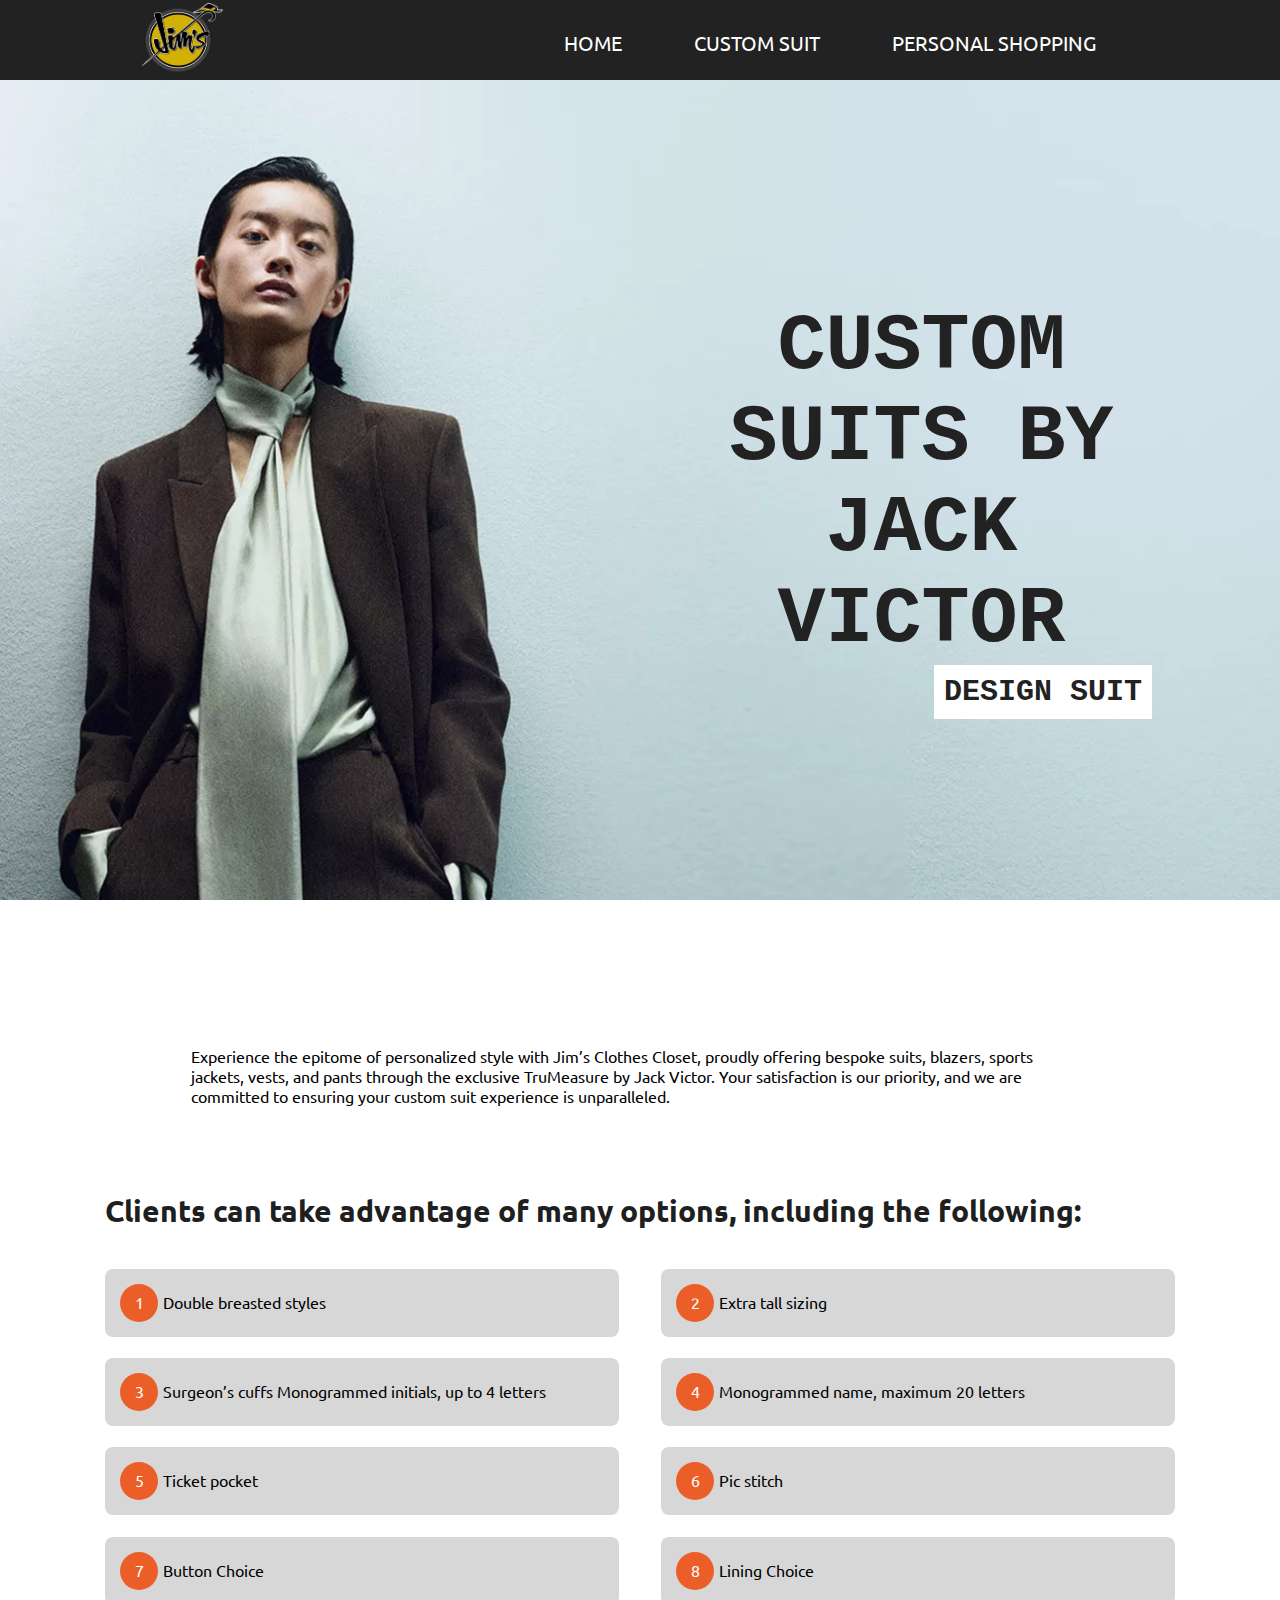
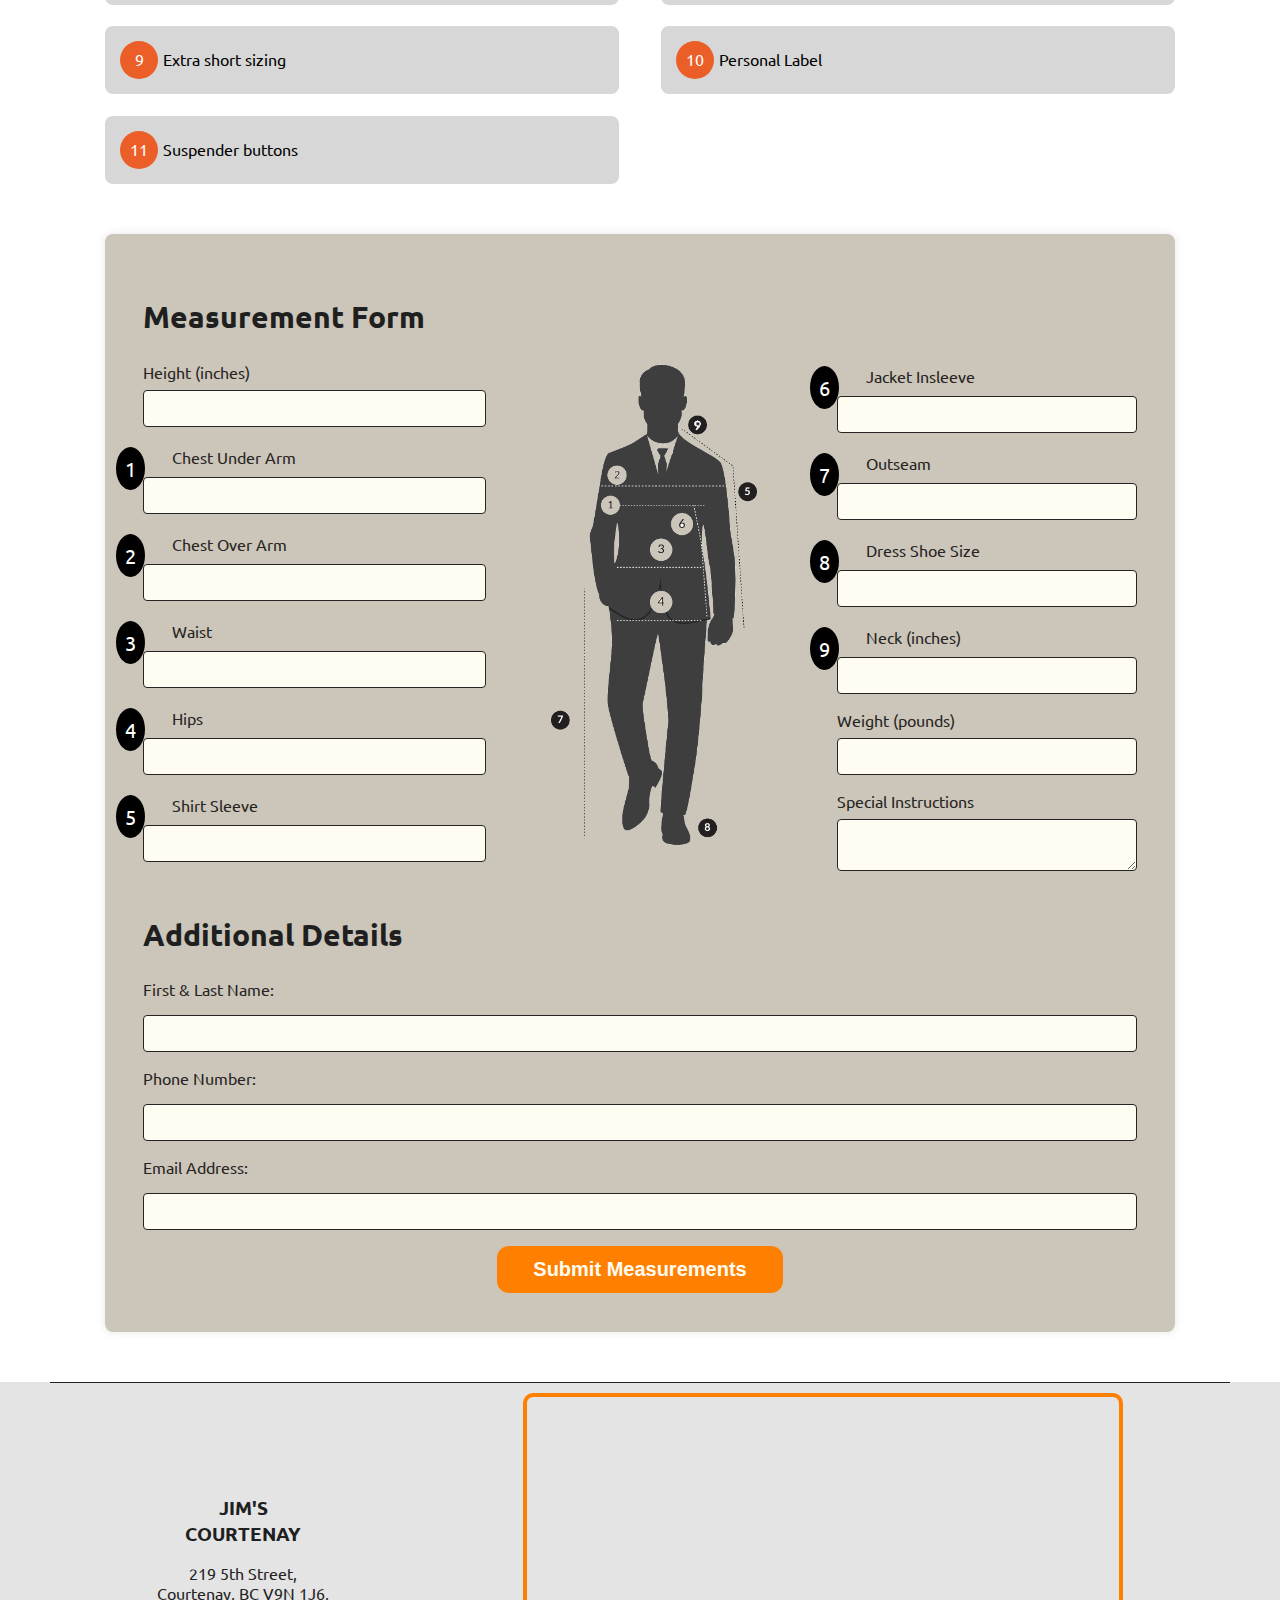
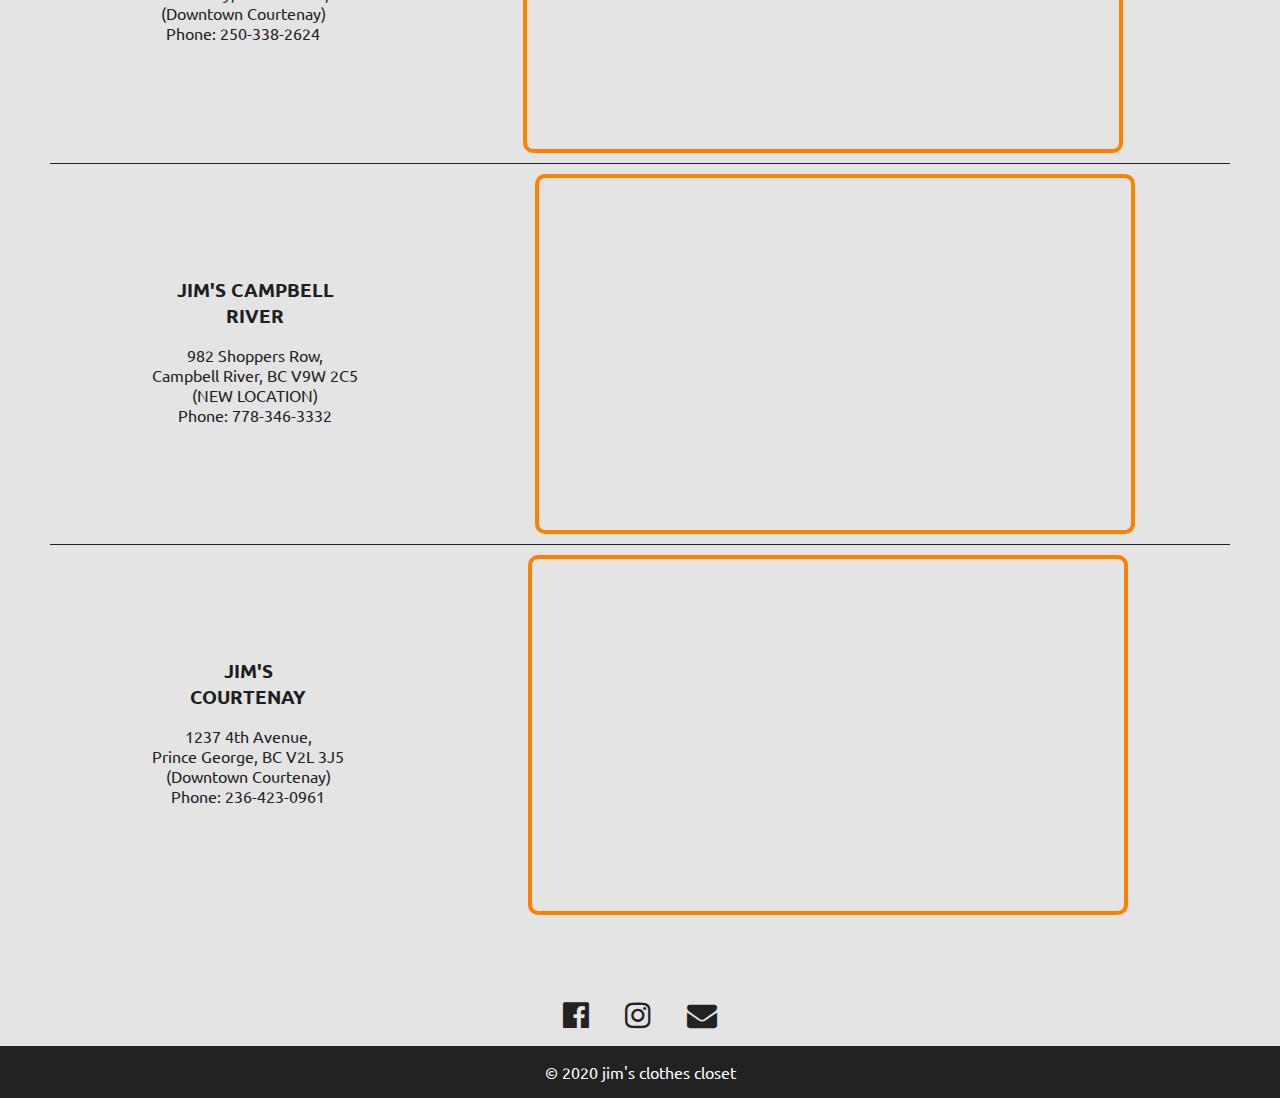
==== custom-suit.html @ f5c8ca7f "Added site history section in home page" ====
<!-- DGL 103 CVS1 - Sumit Joshi - Project -->
<!DOCTYPE html>
<html lang="en">
  <head>
    <meta charset="UTF-8" />
    <meta name="viewport" content="width=device-width, initial-scale=1.0" />
    <title>Custom Suit</title>
    <link rel="stylesheet" href="style.css" />
    <link rel="preconnect" href="https://fonts.googleapis.com" />
    <link rel="preconnect" href="https://fonts.gstatic.com" crossorigin />
    <link
      href="https://fonts.googleapis.com/css2?family=Ubuntu&display=swap"
      rel="stylesheet"
    />
    <link
      rel="stylesheet"
      href="https://cdnjs.cloudflare.com/ajax/libs/font-awesome/4.7.0/css/font-awesome.min.css"
    />
    <script>
      function showNav() {
        let navElement = document.getElementById("nav-items");
        navElement.classList.toggle("show-items");
      }

      function scrollToSection(sectionId) {
        const targetElement = document.getElementById("form-container__measurements");

        window.scrollTo({
          top:
            targetElement.offsetTop -
            document.querySelector("nav").offsetHeight,
          behavior: "smooth",
        });
      }
    </script>
  </head>
  <body>
    <!-- Header Section -->
    <header>
      <img src="images/logo.png" alt="Logo img" />
      <!-- Navigation Menu -->
      <div class="nav-wrapper">
        <nav>
          <a class="toggle" onclick="showNav()"
            ><i class="fa fa-bars" aria-hidden="true"></i
          ></a>
          <ul id="nav-items">
            <li><a href="./index.html">Home</a></li>
            <li><a href="./custom-suit.html">Custom Suit</a></li>
            <li><a href="./personal-shopping.html">Personal Shopping</a></li> 
          </ul>
        </nav>
      </div>
    </header>
    <main>
      <section class="section-custom-suit__detail">
        <div class="section-custom-suit__detail-header">
          <h1>custom suits by jack victor</h1>
          <a href="#" onclick="scrollToSection('section1')"> Design suit</a>
        </div>

        <div class="section-custom-suit__detail-services">
          <p>
            Experience the epitome of personalized style with Jim’s Clothes
            Closet, proudly offering bespoke suits, blazers, sports jackets,
            vests, and pants through the exclusive TruMeasure by Jack Victor.
            Your satisfaction is our priority, and we are committed to ensuring
            your custom suit experience is unparalleled.
          </p>
          <h2>
            Clients can take advantage of many options, including the following:
          </h2>
          <ul>
            <li><span>1</span>Double breasted styles</li>
            <li><span>2</span>Extra tall sizing</li>
            <li>
              <span>3</span>Surgeon’s cuffs Monogrammed initials, up to 4
              letters
            </li>
            <li><span>4</span>Monogrammed name, maximum 20 letters</li>
            <li><span>5</span>Ticket pocket</li>
            <li><span>6</span>Pic stitch</li>
            <li><span>7</span>Button Choice</li>
            <li><span>8</span>Lining Choice</li>
            <li><span>9</span>Extra short sizing</li>
            <li><span>10</span>Personal Label</li>
            <li><span>11</span>Suspender buttons</li>
          </ul>
        </div>
      </section>

      <section class="form-container">
        <form id="form-container__measurements">
          <h2>Measurement Form</h2>
          <div class="form-container__measurements">
            <div class="form-group">
              <label for="height">Height (inches)</label>
              <input type="text" id="height" name="height" />

              <label><span>1</span>Chest Under Arm</label>
              <input type="text" name="chestUnderArm" />

              <label><span>2</span>Chest Over Arm</label>
              <input type="text" name="chestOverArm" />

              <label><span>3</span>Waist</label>
              <input type="text" name="waist" />

              <label><span>4</span>Hips</label>
              <input type="text" name="hips" />

              <label><span>5</span>Shirt Sleeve</label>
              <input type="text" name="shirtSleeve" />
            </div>
            <img src="images/suite-measurements.png" />

            <div class="form-group">
              <label><span>6</span>Jacket Insleeve</label>
              <input type="text" name="jacketInsleeve" />

              <label><span>7</span>Outseam</label>
              <input type="text" name="outseam" />

              <label><span>8</span>Dress Shoe Size</label>
              <input type="text" name="dressShoeSize" />

              <label><span>9</span>Neck (inches)</label>
              <input type="text" name="neck" />

              <label>Weight (pounds)</label>
              <input type="text" name="weight" />

              <div class="form-group special-instructions">
                <label>Special Instructions</label>
                <textarea></textarea>
              </div>
            </div>
          </div>

          <h2>Additional Details</h2>

          <label for="customerName">First & Last Name:</label>
          <input type="text" id="customerName" name="customerName" required />

          <label for="phoneNumber">Phone Number:</label>
          <input type="tel" id="phoneNumber" name="phoneNumber" required />

          <label for="email">Email Address:</label>
          <input type="email" id="email" name="email" required />

          <button type="submit" class="submit-button">
            Submit Measurements
          </button>
        </form>
      </section>
    </main>
    <footer>
      <div class="footer-address-outer">
        <div class="footer-address__wrapper">
          <div class="footer-address">
            <h3>jim's courtenay</h3>
            <p>
              219 5th Street,<br />
              Courtenay, BC V9N 1J6, <br />(Downtown Courtenay) <br />Phone:
              250-338-2624
            </p>
          </div>
          <iframe
            src="https://www.google.com/maps/embed?pb=!1m18!1m12!1m3!1d2563.244511693526!2d-125.24315089999999!3d50.025514!2m3!1f0!2f0!3f0!3m2!1i1024!2i768!4f13.1!3m3!1m2!1s0x5462af22b7594d0b%3A0xd6d54d42885101d!2s982%20Shoppers%20Row%2C%20Campbell%20River%2C%20BC%20V9W%202C5!5e0!3m2!1sen!2sca!4v1701148782782!5m2!1sen!2sca"
            width="600"
            height="450"
            style="border: 0"
            allowfullscreen=""
            loading="lazy"
            referrerpolicy="no-referrer-when-downgrade"
          ></iframe>
        </div>
        <div class="footer-address__wrapper">
          <div class="footer-address">
            <h3>jim's campbell river</h3>
            <p>
              982 Shoppers Row,<br />
              Campbell River, BC V9W 2C5 <br />(NEW LOCATION) <br />Phone:
              778-346-3332
            </p>
          </div>
          <iframe
            src="https://www.google.com/maps/embed?pb=!1m18!1m12!1m3!1d2563.244511693526!2d-125.24315089999999!3d50.025514!2m3!1f0!2f0!3f0!3m2!1i1024!2i768!4f13.1!3m3!1m2!1s0x5462af22b7594d0b%3A0xd6d54d42885101d!2s982%20Shoppers%20Row%2C%20Campbell%20River%2C%20BC%20V9W%202C5!5e0!3m2!1sen!2sca!4v1701148782782!5m2!1sen!2sca"
            width="600"
            height="450"
            style="border: 0"
            allowfullscreen=""
            loading="lazy"
            referrerpolicy="no-referrer-when-downgrade"
          ></iframe>
        </div>
        <div class="footer-address__wrapper">
          <div class="footer-address">
            <h3>jim's courtenay</h3>
            <p>
              1237 4th Avenue, <br />
              Prince George, BC V2L 3J5 <br />(Downtown Courtenay) <br />Phone:
              236-423-0961
            </p>
          </div>
          <iframe
            src="https://www.google.com/maps/embed?pb=!1m18!1m12!1m3!1d2563.244511693526!2d-125.24315089999999!3d50.025514!2m3!1f0!2f0!3f0!3m2!1i1024!2i768!4f13.1!3m3!1m2!1s0x5462af22b7594d0b%3A0xd6d54d42885101d!2s982%20Shoppers%20Row%2C%20Campbell%20River%2C%20BC%20V9W%202C5!5e0!3m2!1sen!2sca!4v1701148782782!5m2!1sen!2sca"
            width="600"
            height="450"
            style="border: 0"
            allowfullscreen=""
            loading="lazy"
            referrerpolicy="no-referrer-when-downgrade"
          ></iframe>
        </div>
        <div class="footer-address__social-icons">
          <i class="fa fa-facebook-official" aria-hidden="true"></i>
          <i class="fa fa-instagram" aria-hidden="true"></i>
          <i class="fa fa-envelope" aria-hidden="true"></i>
        </div>
      </div>

      <p class="footer-address__copyright">© 2020 jim's clothes closet</p>
    </footer>
  </body>
</html>
---- style.css ----
html {
  font-size: 62.5%;
}

* {
  box-sizing: border-box;
}

body {
  font-family: "Ubuntu", sans-serif;
  font-size: 1.6rem;
  margin: 0;
}

.wrapper-width {
  width: 1170px;
  margin: auto;
}

/* Styling for headings */
h1,
h2,
h3,
h4,
h5 {
  color: #201f1f;
}

h3 {
  margin: 5% 10%;
}

/* Margin styling for specific elements */
.margin-top-ten {
  margin: 10% 0;
}

h1 {
  font-size: 3rem;
}

/* Styling for h2 elements */
h2 {
  font-size: 3rem;
  line-height: 4rem;
}

/* Styling for h4 elements */
h4 {
  font-size: 2rem;
}

/* Styling for anchor links */
a {
  font-size: 2rem;
}

/* Header styling */
header {
  background-color: #222;
  display: flex;
  align-items: center;
  justify-content: space-between;
  align-items: flex-start;
  padding: 2% 10%;
  height: 50px;
  position: fixed;
  color: #fff;
  z-index: 1;
}

main {
  padding-top: 50px;
}

.section-hero__header {
  background-image: url("images/background-home.jpg");
  background-repeat: no-repeat;
  height: 75vh;
  background-position: center;
  background-size: cover;
  background-color: #140f0e;
  display: flex;
  justify-content: center;
  padding-left: 2%;
  flex-direction: column;
}

.section-hero__header h1 {
  color: #222;
  font-size: 6rem;
  display: block;
  font-family: "Roboto Mono", monospace;
  font-weight: bold;
  text-transform: uppercase;
  margin: 0;
}

.section-hero__header p {
  color: #222;
  background-color: #fff;
  font-size: 1.6rem;
  font-family: "Roboto Mono", monospace;
  font-weight: bold;
  text-transform: uppercase;
  cursor: pointer;
  text-decoration: none;
  padding: 10px;
  text-align: center;
}

header img {
  width: 15%;
}

/* Styling for navigation menu */
.nav-wrapper {
  display: flex;
  align-items: flex-start;
}

nav {
  text-align: right;
}

nav ul {
  list-style-type: none;
  margin: 0;
  padding: 0;
  display: none;
}

nav li {
  padding-top: 6px;
  margin: 14px 16px;
}

nav a {
  font-size: 1.3rem;
  text-decoration: none;
  text-transform: uppercase;
  color: #fff;
  font-size: 3rem;
}

/* Styling for login link */
.login-link {
  display: none;
}

/* Styling for items in a list */
.show-items {
  display: flex;
  flex-direction: column;
  align-items: flex-start;
  border: 1px solid;
  padding: 8px;
  position: absolute;
  top: 50px;
  right: 0px;
  height: 100vh;
  background-color: black;
  width: 100%;
}

/* Styling for buttons */
.button-class {
  color: #ffffff;
  background-color: #505d68;
  font-size: 1.3rem;
  text-decoration: none;
  text-transform: uppercase;
  padding: 12px 40px;
  border-radius: 6px;
}

.section-product article {
  display: flex;
  flex-direction: column;
  align-items: center;
  padding: 20px;
  margin: 20px;
  border: 1px solid #ddd;
  border-radius: 8px;
  transition: box-shadow 0.3s ease;
  cursor: pointer;
}

.section-product article:hover {
  box-shadow: 0 4px 8px rgba(0, 0, 0, 0.1);
}

.section-product img {
  max-width: 100%;
  height: auto;
  border-radius: 8px;
  margin-bottom: 10px;
  max-height: 200px;
}

.section-product h2 {
  margin: 0;
  font-size: 1.5rem;
  color: #333;
}

.section-product p {
  margin: 10px 0;
  color: #666;
}

.para-section-product__para-price {
  font-weight: bold;
  color: #e44d26;
}

.section-brand {
  text-align: center;
  text-transform: uppercase;
  font-size: 3rem;
}

.section-brand__img-wrapper {
  display: flex;
  flex-wrap: wrap;
  justify-content: center;
}

.section-brand__img-wrapper img {
  width: 49%;
}

.section-call_to_action {
  text-align: center;
  padding: 10px;
  background-image: url("images/background-call-to-action.jpg");
  background-size: cover;
  background-position: center;
  height: 75vh;
  display: flex;
  flex-direction: column;
  justify-content: space-around;
}

.section-call_to_action__textarea h2 {
  color: #fff;
  text-transform: uppercase;
}

.section-call_to_action__textarea p {
  background-color: #fff;
  padding: 10px;
}

.section-call_to_action__textarea {
  max-width: 1070px;
  margin: 0 auto;
}

.h2 {
  text-transform: uppercase;
  font-size: 3rem;
}

.section-call_to_action__Button-wrapper {
  display: flex;
  flex-direction: column;
  align-items: center;
}

.section-call_to_action__Button-wrapper a {
  display: block;
  padding: 16px 20px;
  font-size: 2rem;
  text-decoration: none;
  color: #ffffff;
  background-color: #eb5e28;
  border-radius: 5px;
  box-shadow: 0 4px 8px #eb5e28;
  width: 275px;
  margin-top: 2rem;
}

.section-call_to_action__div-history {
  text-align: center;
}

.section-call_to_action__div-history img {
  width: 100%;
}

.footer-address__wrapper {
  text-align: center;
  border-top: 1px solid;
  padding: 10px;
}

.footer-address-outer {
  background-color: #e4e4e4;
  color: #222;
  padding: 0px 50px;
  text-align: center;
}

.footer-address__wrapper h3 {
  text-transform: uppercase;
}

.footer-address__social-icons i {
  font-size: 3rem;
  padding: 16px;
}

.footer-address__copyright {
  background-color: #222222;
  color: #fff;
  margin: 0;
  padding: 16px;
  text-align: center;
}

iframe {
  display: none;
}

.section-custom-suit__detail-header {
  background-image: url("images/background-custom-suit.webp");
  text-align: center;
  padding: 5%;
  height: 75vh;
  background-attachment: fixed;
  display: flex;
  align-items: flex-end;
  color: #ddd;
  background-size: cover;
  background-repeat: no-repeat;
}

.section-custom-suit__detail-services ul {
  list-style: none;
  padding: 0;
}

.section-custom-suit__detail-services li {
  position: relative;
  margin-bottom: 10px;
  line-height: 1.5;
  margin: 8%;
  background-color: #d7d7d7;
}

.section-custom-suit__detail-services li span {
  border-radius: 50%;
  background-color: #eb5e28;
  color: #fff;
  width: 38px;
  height: 38px;
  text-align: center;
  padding: 6px;
  display: inline-block;
  margin: 5px;
}

.section-custom-suit__detail-header h1 {
  font-size: 4rem;
  text-transform: uppercase;
  color: #fff;
  border: 1px solid;
}

.section-custom-suit__detail-header a {
  display: none;
}

.section-custom-suit__detail-services p {
  margin: 8%;
}

.section-custom-suit__detail-services h2 {
  margin: 0 8%;
}

.form-container {
  margin: 50px auto;
  background-color: #ccc5b9;
  border-radius: 8px;
  box-shadow: 0 0 10px rgba(0, 0, 0, 0.1);
  padding: 10%;
}

.form-container form {
  display: flex;
  flex-direction: column;
}

.form-container label {
  margin-bottom: 8px;
  color: #252422;
}

.form-container input,
select,
textarea {
  padding: 10px;
  margin-bottom: 16px;
  border: 1px solid #252422;
  border-radius: 4px;
  background-color: #fffcf2;
  width: 100%;
  margin: 8px 0px 16px 0px;
}

.form-container button {
  padding: 12px 36px;
  background-color: #ff8000;
  color: #fffcf2;
  border-radius: 12px;
  cursor: pointer;
  font-weight: bold;
  text-align: center;
  margin: 0 auto;
  font-size: 2rem;
  border: none;
}

.form-container button:hover {
  background-color: #eb5e28;
  font-size: 2.3rem;
  padding: 13px 36px;
}

section.section-shopping__info {
  padding: 4%;
}

.section-shopping__info h1 {
  font-size: 4rem;
  text-transform: uppercase;
}

.form-container__measurements img {
  width: 100%;
  height: 500px;
}

.form-container__measurements span {
  background-color: black;
  font-size: 2rem;
  color: white;
  border-radius: 50%;
  padding: 9px;
  left: 12px;
  position: relative;
  left: -27px;
  top: 13px;
}

@media only screen and (min-width: 1200px) {
  /* Styling for navigation menu */
  nav {
    display: flex;
    align-items: center;
  }

  /* Styling for the toggle element */
  nav .toggle {
    display: none;
  }

  h1 {
    font-weight: 400;
  }

  .section-hero h3 {
    width: 1070px;
    margin: 5% auto;
    line-height: 3rem;
  }

  .section-product {
    text-align: center;
  }

  .section-product__load-more {
    display: inline-block;
    color: #fff;
    background-color: #222;
    font-size: 2rem;
    font-family: "Roboto Mono", monospace;
    font-weight: bold;
    padding: 10px;
    text-transform: uppercase;
    cursor: pointer;
    text-decoration: none;
    text-align: center;
  }

  /* Styling for navigation wrapper */
  .nav-wrapper {
    flex-flow: row-reverse;
    align-items: flex-start;
    width: 100%;
    justify-content: space-between;
    margin-left: 30px;
    align-items: center;
  }

  .section-hero__header {
    background-image: url("images/background-home.jpg");
    background-attachment: fixed;
    height: 100%;
    background-size: cover;
    background-position: center;
    height: 100vh;
    padding-left: 10%;
  }

  .section-hero__header h1 {
    max-width: 35%;
    font-size: 8rem;
  }

  .section-hero__header p {
    max-width: 25%;
  }

  /* Styling for navigation ul */
  nav ul {
    display: flex;
    list-style: none;
    list-style-type: none;
    margin: 0;
    padding: 0;
  }

  /* Styling for navigation links */
  nav a {
    margin-right: 40px;
    font-size: 2rem;
    text-decoration: none;
    text-transform: uppercase;
  }

  header img {
    width: 100px;
  }

  header {
    background-color: #222;
    color: #fff;
    align-items: center;
    padding: 0px;
    padding: 0 10%;
    position: fixed;
    width: 100%;
    height: 80px;
  }

  main {
    padding-top: 60px;
  }

  .section-custom-suit__detail-header h1 {
    margin: 0;
    font-size: 8rem;
    max-width: 40%;
    font-family: "Roboto Mono", monospace;
    font-weight: bold;
    border: none;
    color: #222;
  }

  .section-call_to_action__div-history {
    display: flex;
    align-items: center;
    max-width: 1070px;
    margin: 0 auto;
  }

  .section-call_to_action__div-history {
    display: flex;
    align-items: center;
  }

  .section-call_to_action__div-history img {
    width: 450px;
  }

  .section-custom-suit__detail-header a {
    display: inline-block;
    color: #222;
    background-color: #fff;
    font-size: 3rem;
    max-width: 40%;
    font-family: "Roboto Mono", monospace;
    font-weight: bold;
    padding: 10px;
    text-transform: uppercase;
    cursor: pointer;
    text-decoration: none;
  }

  .section-custom-suit__detail-header {
    padding: 0;
    margin: 0 auto;
    background-attachment: fixed;
    height: 100%;
    background-size: cover;
    background-position: center;
    height: 100vh;
    justify-content: center;
    flex-direction: column;
    padding-right: 10%;
  }

  .section-product__wrapper {
    display: flex;
    flex-wrap: wrap;
    justify-content: space-between;
    width: 1070px;
    margin: 0 auto;
  }

  .section-brand {
    width: 1070px;
    margin: 5% auto;
  }

  article {
    flex-basis: 20%; /* 25% width with 20px spacing */
  }

  .section-product img {
    max-height: 250px;
  }

  .section-brand__img-wrapper img {
    width: 20%;
  }

  .section-call_to_action__textarea p {
    background-color: #fff;
    padding: 16px;
    font-size: 3rem;
    margin-top: 10%;
  }

  iframe {
    border: 4px solid #ff8000 !important;
    border-radius: 10px;
    display: block;
    height: 40vh;
  }

  .section-custom-suit__detail-services ul {
    list-style: none;
    padding: 0;
    display: flex;
    flex-wrap: wrap;
    justify-content: space-between;
  }

  .section-custom-suit__detail-services li {
    width: 48%;
    box-sizing: border-box;
    padding: 10px;
    border-radius: 8px;
    margin: 0;
    margin-top: 2%;
  }

  .section-custom-suit__detail-services {
    width: 1070px;
    margin: 0 auto;
  }

  .footer-address__wrapper {
    display: flex;
    align-items: center;
    justify-content: space-around;
  }

  .footer-address__social-icons {
    margin-top: 5%;
  }

  .form-container {
    width: 1070px;
  }

  .section-shopping__info {
    width: 1070px;
    margin: 0 auto;
  }

  .form-container {
    padding: 3%;
  }

  .form-container__measurements {
    display: flex;
    gap: 50px;
  }

  .section-custom-suit__detail-services h2 {
    margin: 0;
  }
}
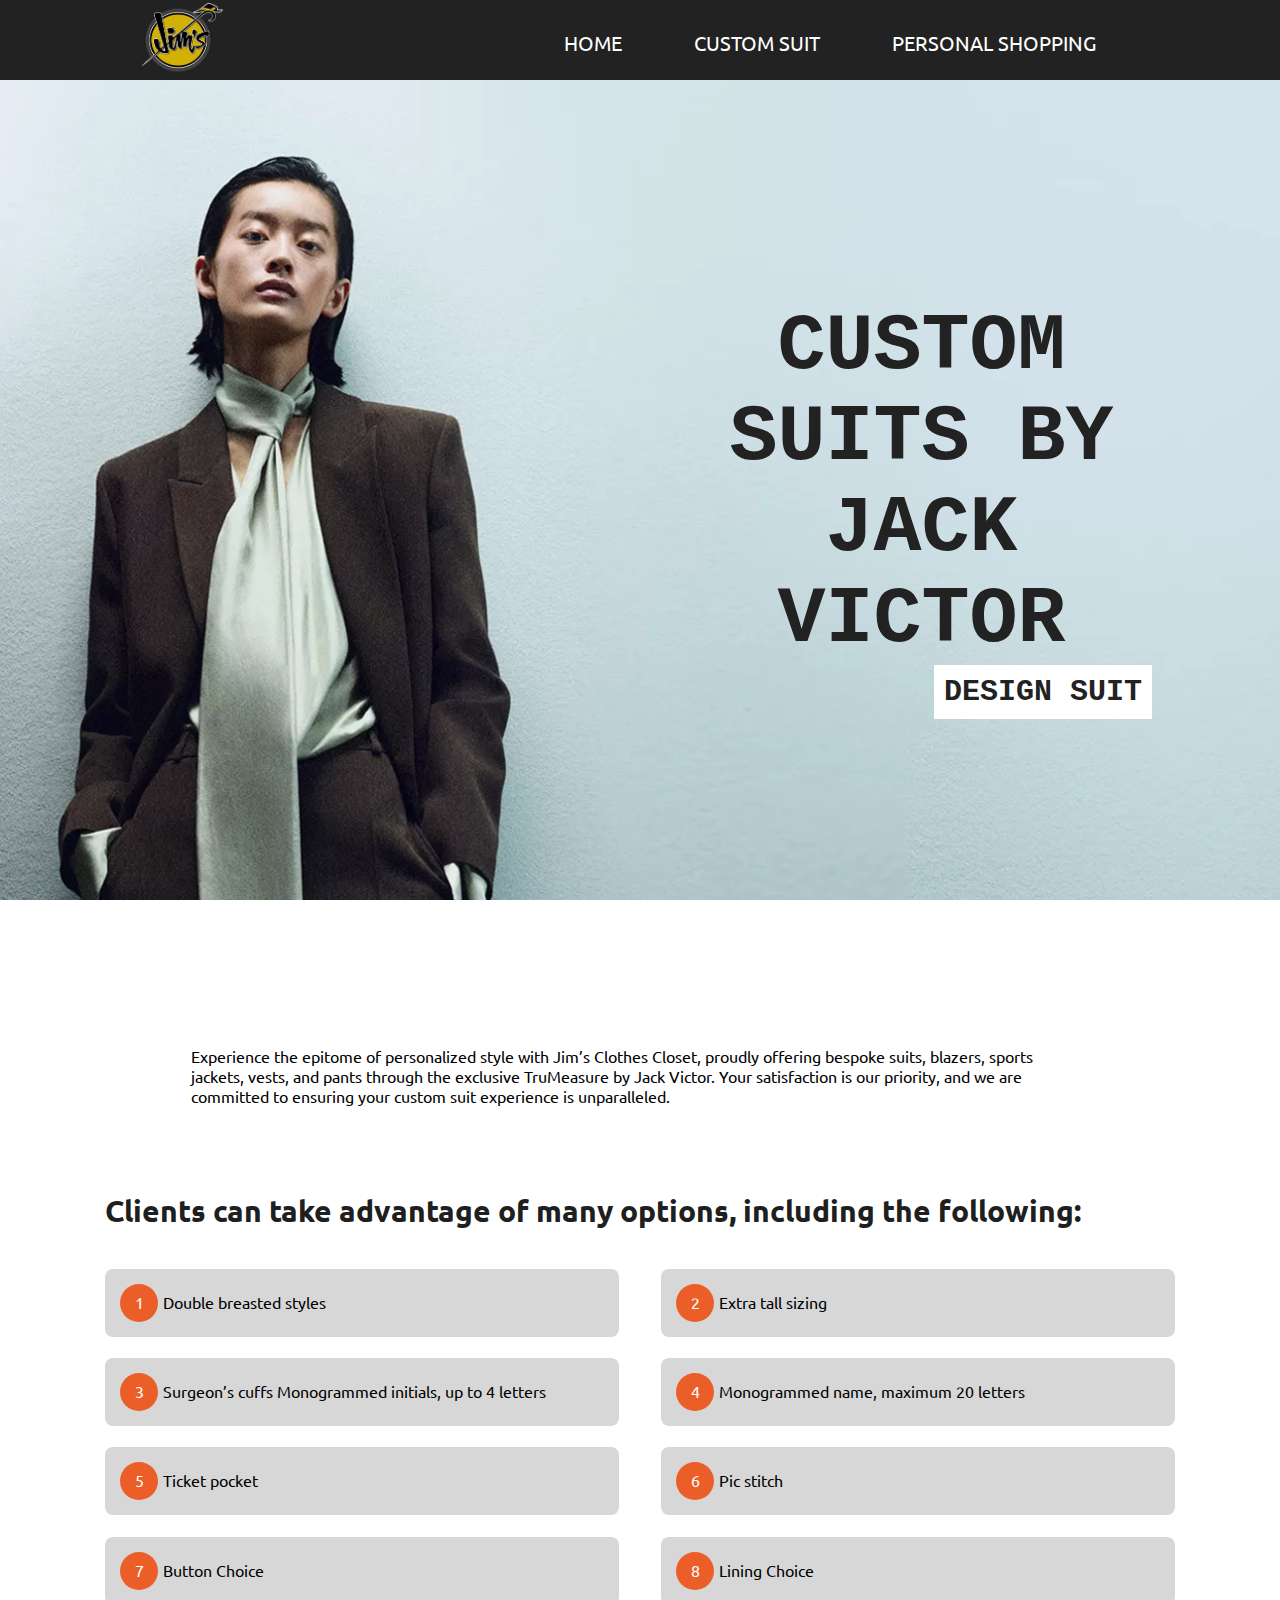
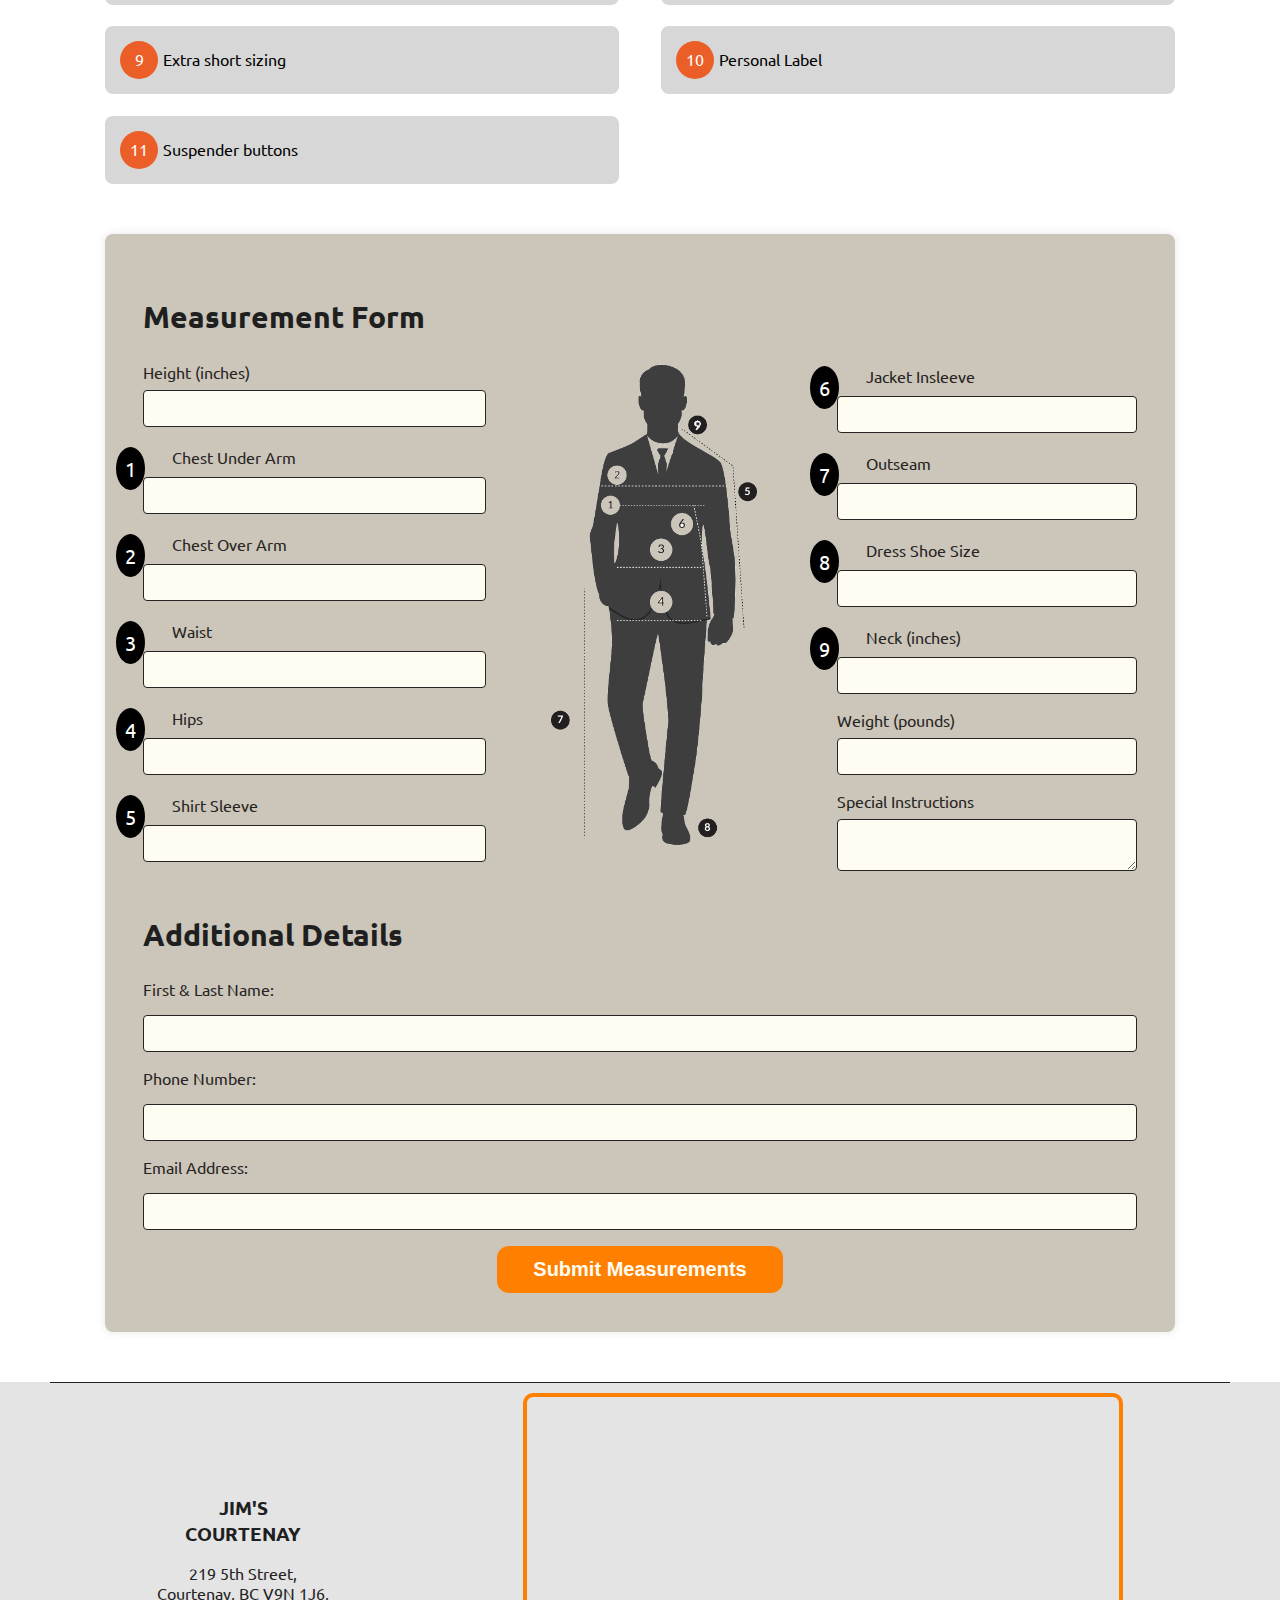
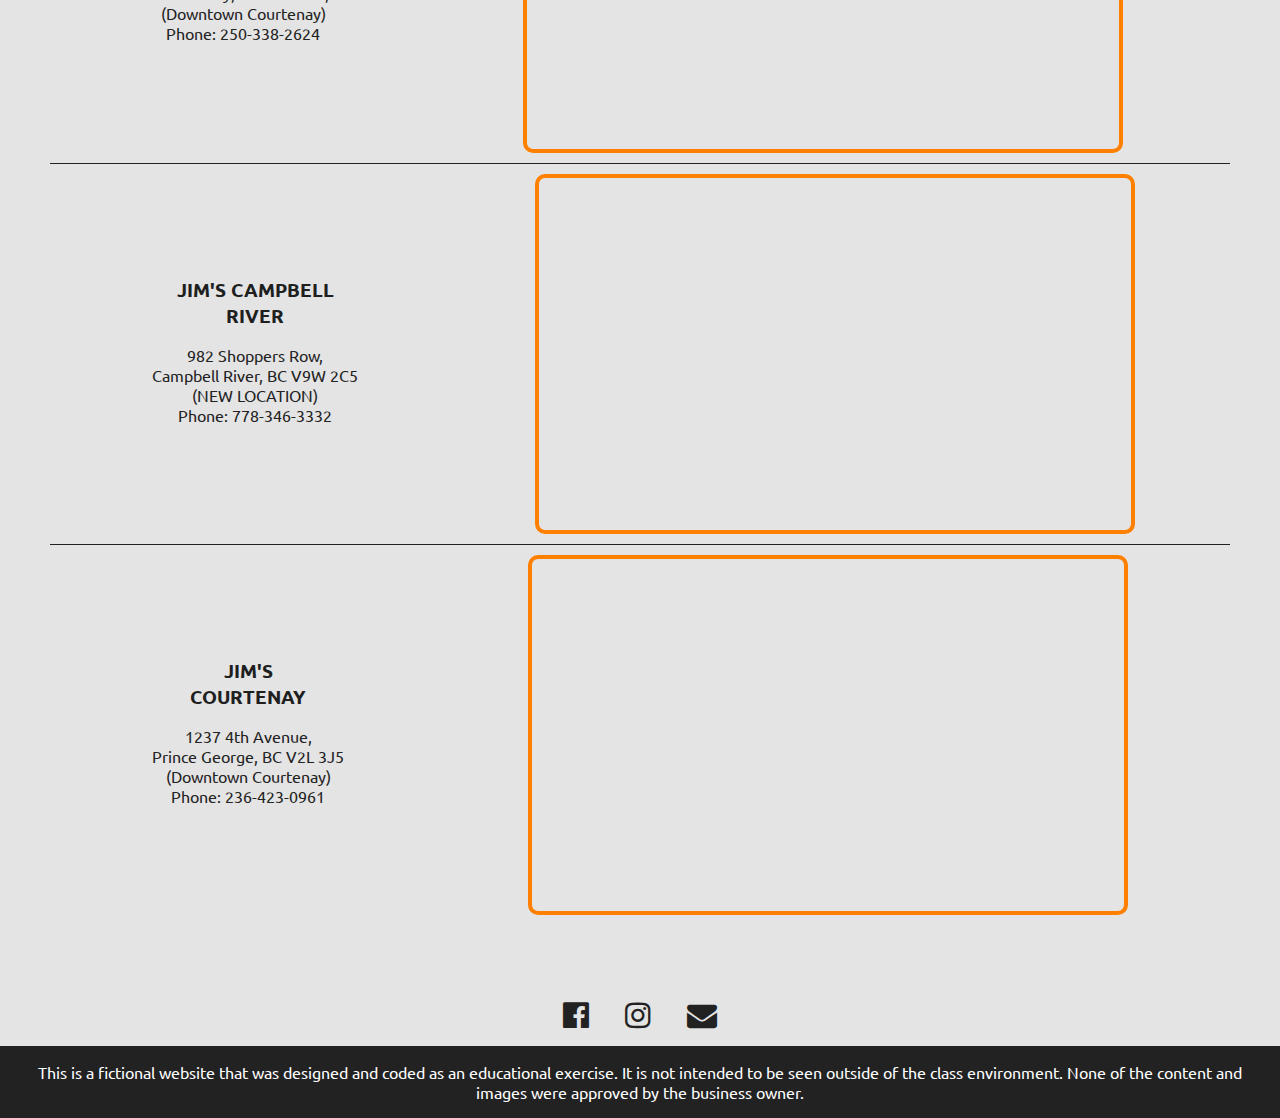
==== commit 4d146b93: "Added footer note in each page" ====
--- a/custom-suit.html
+++ b/custom-suit.html
@@ -23,7 +23,9 @@
       }
 
       function scrollToSection(sectionId) {
-        const targetElement = document.getElementById("form-container__measurements");
+        const targetElement = document.getElementById(
+          "form-container__measurements"
+        );
 
         window.scrollTo({
           top:
@@ -47,7 +49,7 @@
           <ul id="nav-items">
             <li><a href="./index.html">Home</a></li>
             <li><a href="./custom-suit.html">Custom Suit</a></li>
-            <li><a href="./personal-shopping.html">Personal Shopping</a></li> 
+            <li><a href="./personal-shopping.html">Personal Shopping</a></li>
           </ul>
         </nav>
       </div>
@@ -220,7 +222,12 @@
         </div>
       </div>
 
-      <p class="footer-address__copyright">© 2020 jim's clothes closet</p>
+      <p class="footer-address__copyright">
+        This is a fictional website that was designed and coded as an
+        educational exercise. It is not intended to be seen outside of the class
+        environment. None of the content and images were approved by the
+        business owner.
+      </p>
     </footer>
   </body>
 </html>
--- a/style.css
+++ b/style.css
@@ -10,11 +10,6 @@
   font-family: "Ubuntu", sans-serif;
   font-size: 1.6rem;
   margin: 0;
-}
-
-.wrapper-width {
-  width: 1170px;
-  margin: auto;
 }
 
 /* Styling for headings */
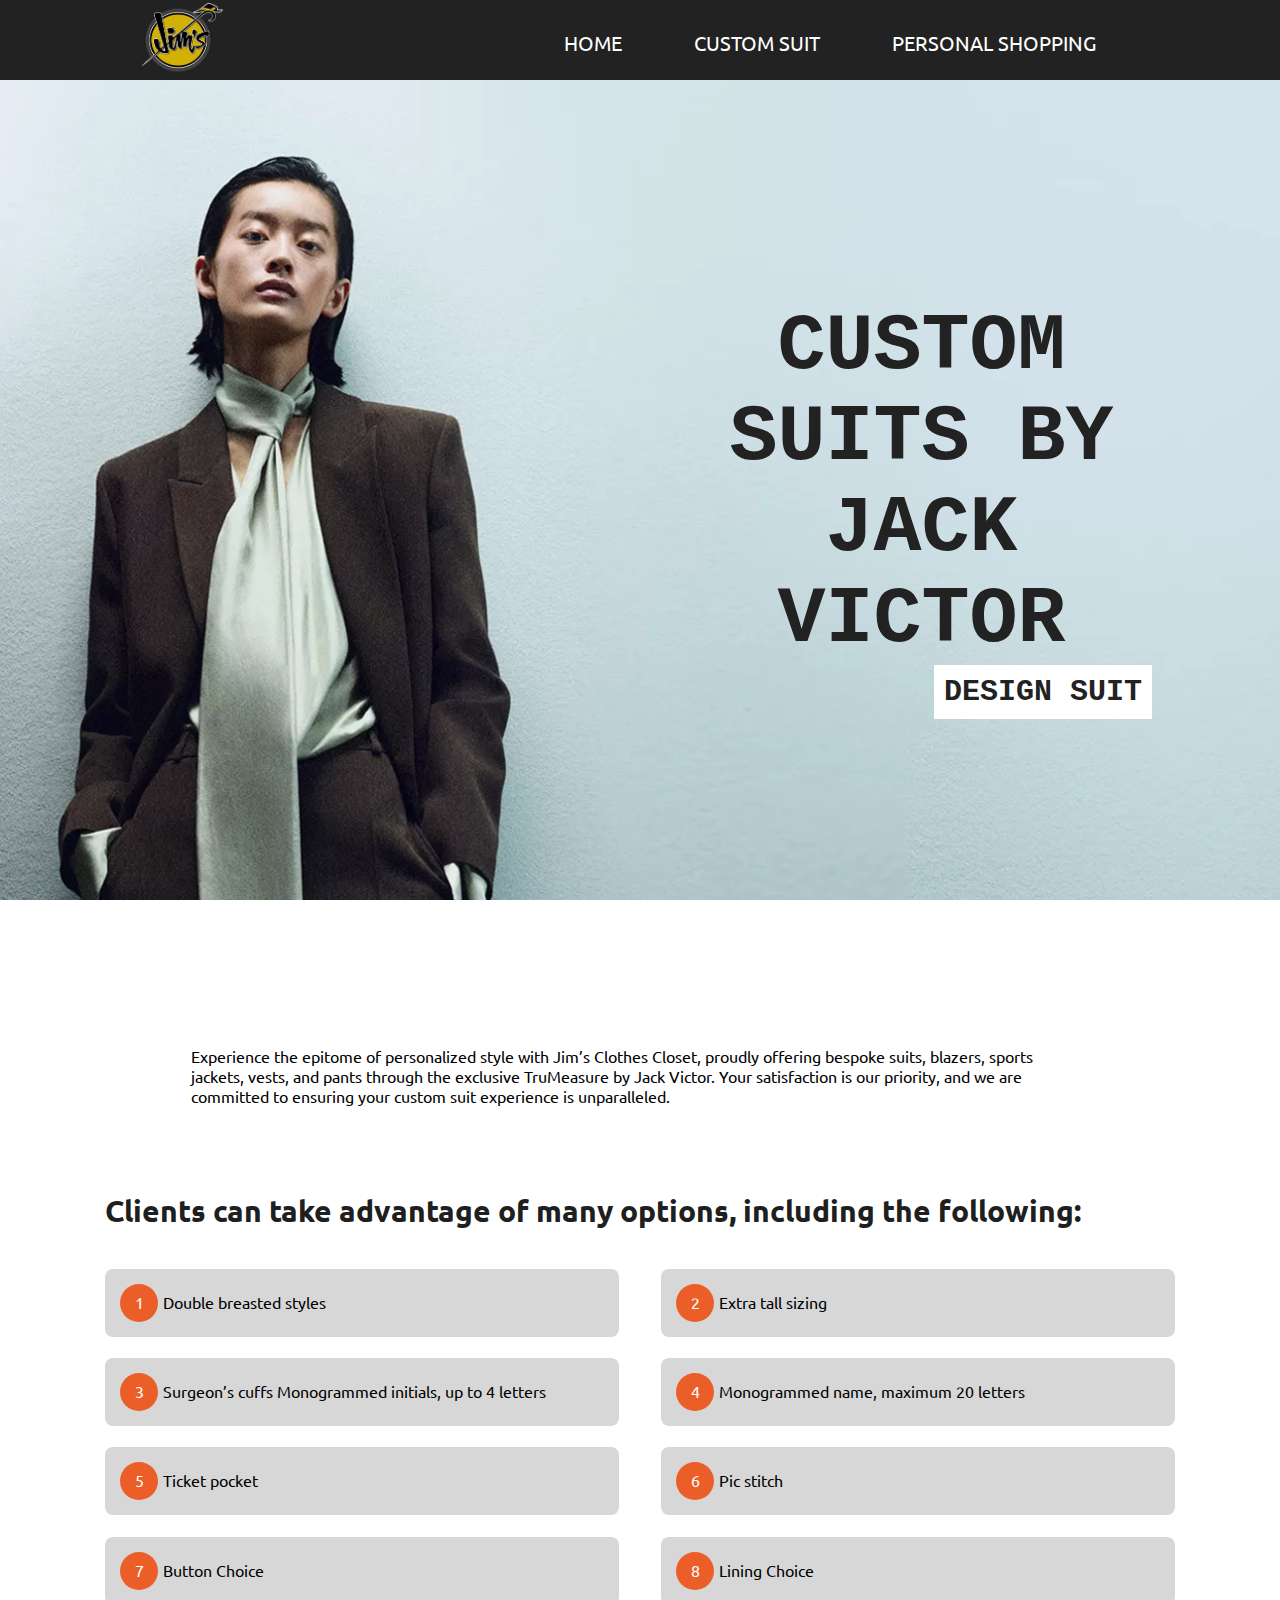
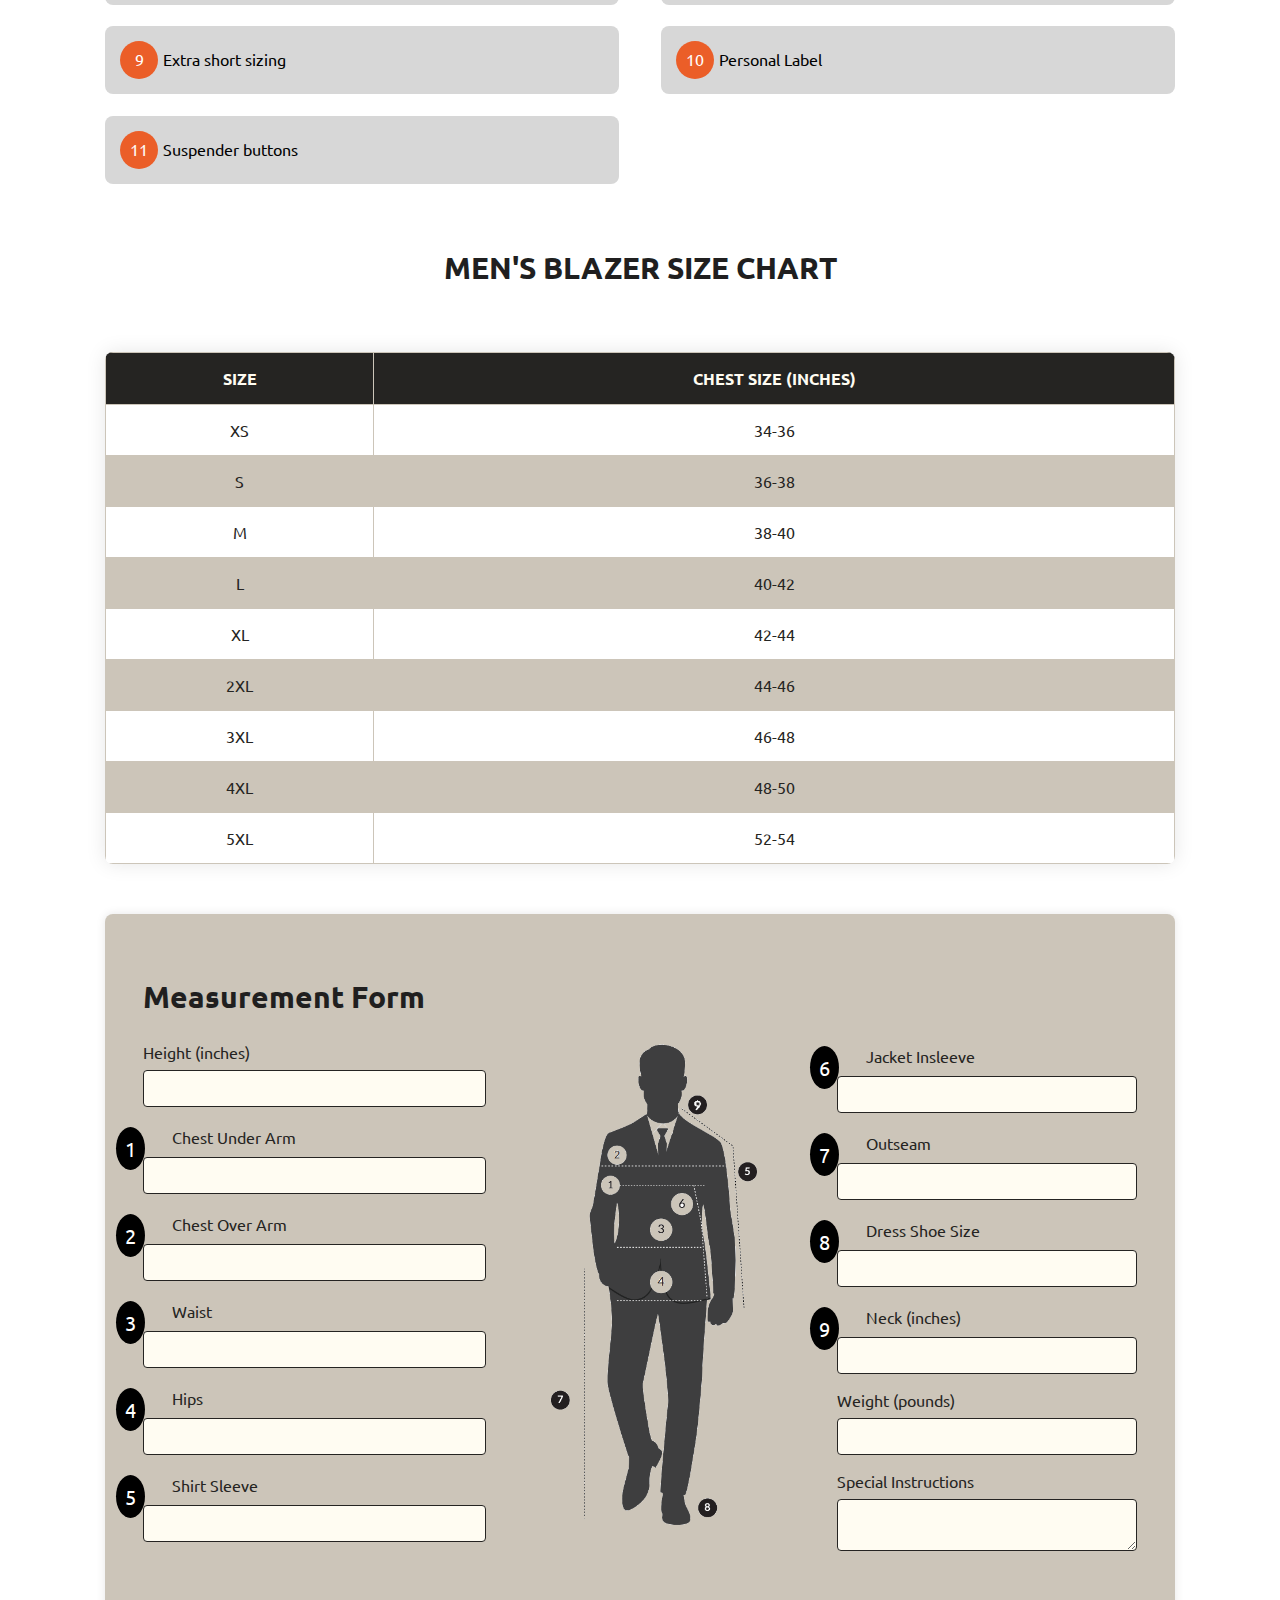
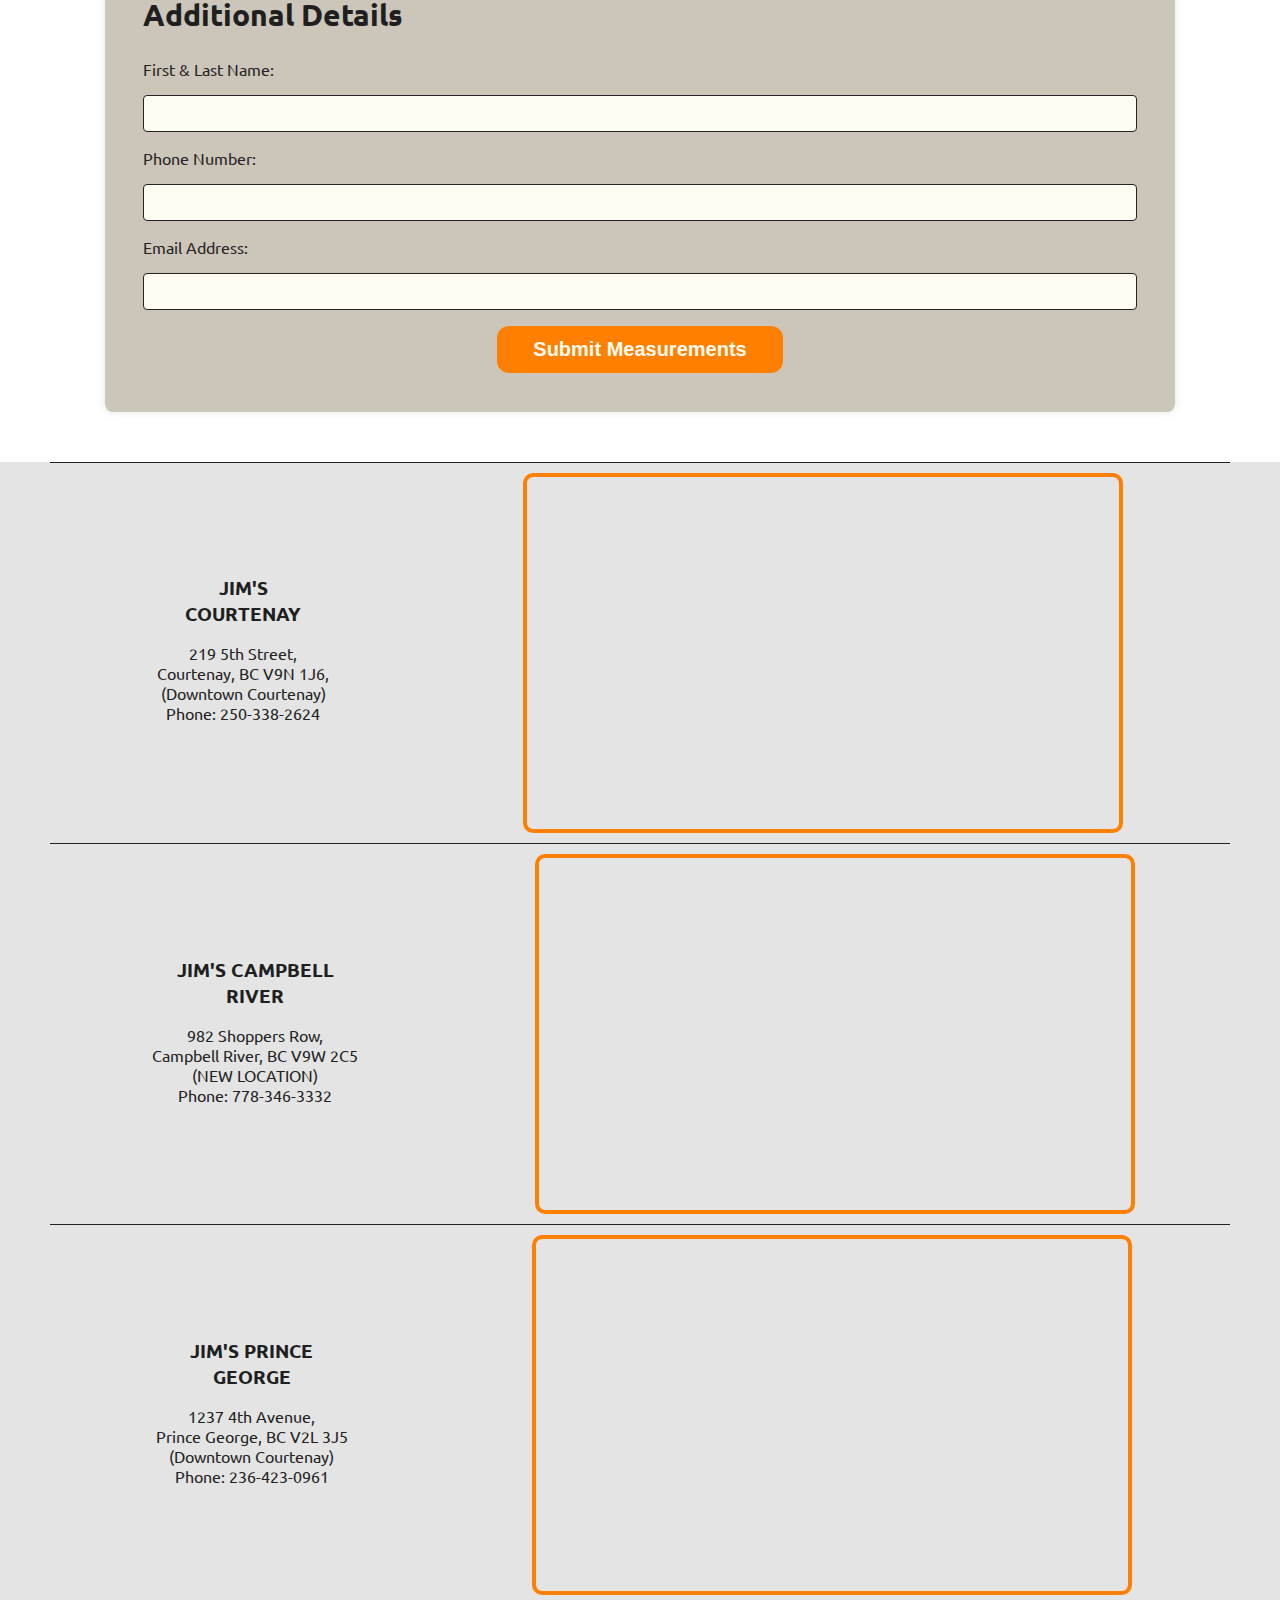
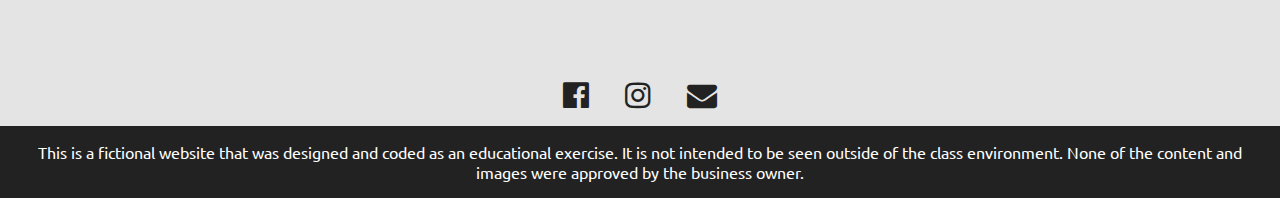
==== commit 3e75aa74: "Added table element in the custom suit section" ====
--- a/custom-suit.html
+++ b/custom-suit.html
@@ -90,7 +90,55 @@
           </ul>
         </div>
       </section>
-
+      <section class="table-container">
+        <h2>Men's Blazer Size Chart</h2>
+        <table>
+          <thead>
+            <tr>
+              <th>SIZE</th>
+              <th>CHEST SIZE (INCHES)</th>
+            </tr>
+          </thead>
+          <tbody>
+            <tr>
+              <td>XS</td>
+              <td>34-36</td>
+            </tr>
+            <tr>
+              <td>S</td>
+              <td>36-38</td>
+            </tr>
+            <tr>
+              <td>M</td>
+              <td>38-40</td>
+            </tr>
+            <tr>
+              <td>L</td>
+              <td>40-42</td>
+            </tr>
+            <tr>
+              <td>XL</td>
+              <td>42-44</td>
+            </tr>
+            <tr>
+              <td>2XL</td>
+              <td>44-46</td>
+            </tr>
+            <tr>
+              <td>3XL</td>
+              <td>46-48</td>
+            </tr>
+            <tr>
+              <td>4XL</td>
+              <td>48-50</td>
+            </tr>
+            <tr>
+              <td>5XL</td>
+              <td>52-54</td>
+            </tr>
+          </tbody>
+        </table>
+      </section>
       <section class="form-container">
         <form id="form-container__measurements">
           <h2>Measurement Form</h2>
@@ -187,7 +235,7 @@
             </p>
           </div>
           <iframe
-            src="https://www.google.com/maps/embed?pb=!1m18!1m12!1m3!1d2563.244511693526!2d-125.24315089999999!3d50.025514!2m3!1f0!2f0!3f0!3m2!1i1024!2i768!4f13.1!3m3!1m2!1s0x5462af22b7594d0b%3A0xd6d54d42885101d!2s982%20Shoppers%20Row%2C%20Campbell%20River%2C%20BC%20V9W%202C5!5e0!3m2!1sen!2sca!4v1701148782782!5m2!1sen!2sca"
+            src="https://www.google.com/maps/embed?pb=!1m18!1m12!1m3!1d2563.244511693526!2d-125.24315089999999!3d50.025514!2m3!1f0!2f0!3f0!3m2!1i1024!2i768!4f13.1!3m3!1m2!1s0x5462af22b7594d0b%3A0xd6d54d42885101d!2s982%20Shoppers%20Row%2C%20Campbell%20River%2C%20BC%20V9W%202C5!5e0!3m2!1sen!2sca!4v1701338031270!5m2!1sen!2sca"
             width="600"
             height="450"
             style="border: 0"
@@ -198,7 +246,7 @@
         </div>
         <div class="footer-address__wrapper">
           <div class="footer-address">
-            <h3>jim's courtenay</h3>
+            <h3>jim's prince george</h3>
             <p>
               1237 4th Avenue, <br />
               Prince George, BC V2L 3J5 <br />(Downtown Courtenay) <br />Phone:
@@ -206,7 +254,7 @@
             </p>
           </div>
           <iframe
-            src="https://www.google.com/maps/embed?pb=!1m18!1m12!1m3!1d2563.244511693526!2d-125.24315089999999!3d50.025514!2m3!1f0!2f0!3f0!3m2!1i1024!2i768!4f13.1!3m3!1m2!1s0x5462af22b7594d0b%3A0xd6d54d42885101d!2s982%20Shoppers%20Row%2C%20Campbell%20River%2C%20BC%20V9W%202C5!5e0!3m2!1sen!2sca!4v1701148782782!5m2!1sen!2sca"
+            src="https://www.google.com/maps/embed?pb=!1m18!1m12!1m3!1d2349.892598688138!2d-122.7457697!3d53.9158844!2m3!1f0!2f0!3f0!3m2!1i1024!2i768!4f13.1!3m3!1m2!1s0x538898e447ed4a57%3A0xf5a21a7b19756ac!2s1237%204th%20Ave%2C%20Prince%20George%2C%20BC%20V2L%203J5!5e0!3m2!1sen!2sca!4v1701338226447!5m2!1sen!2sca"
             width="600"
             height="450"
             style="border: 0"
--- a/style.css
+++ b/style.css
@@ -331,6 +331,57 @@
   background-repeat: no-repeat;
 }
 
+section.table-container {
+  text-align: center;
+}
+
+section.table-container h2 {
+  text-transform: uppercase;
+  margin: 5% auto;
+}
+
+table {
+  width: 80%;
+  margin: 50px auto;
+  border-collapse: collapse;
+  border-radius: 8px;
+  overflow: hidden;
+  box-shadow: 0 0 20px rgba(0, 0, 0, 0.1);
+  background-color: #fff; /* Light yellow background */
+}
+
+th,
+td {
+  padding: 15px;
+  text-align: center;
+}
+
+th {
+  background-color: #252422; /* Pitch Black */
+  color: #fffcf2; /* Light yellow text */
+}
+
+tr:nth-child(even) {
+  background-color: #ccc5b9; /* Light brown */
+}
+
+tr:nth-child(odd) {
+  background-color: #fff; /* Light yellow background for odd rows */
+}
+
+td {
+  color: #252422; /* Pitch Black text */
+}
+
+th,
+td {
+  border: 1px solid #ccc5b9; /* Light brown border */
+}
+
+h1 {
+  text-align: center;
+  color: #252422; /* Pitch Black text */
+}
 .section-custom-suit__detail-services ul {
   list-style: none;
   padding: 0;
@@ -697,6 +748,10 @@
     gap: 50px;
   }
 
+  table {
+    width: 1070px;
+  }
+
   .section-custom-suit__detail-services h2 {
     margin: 0;
   }
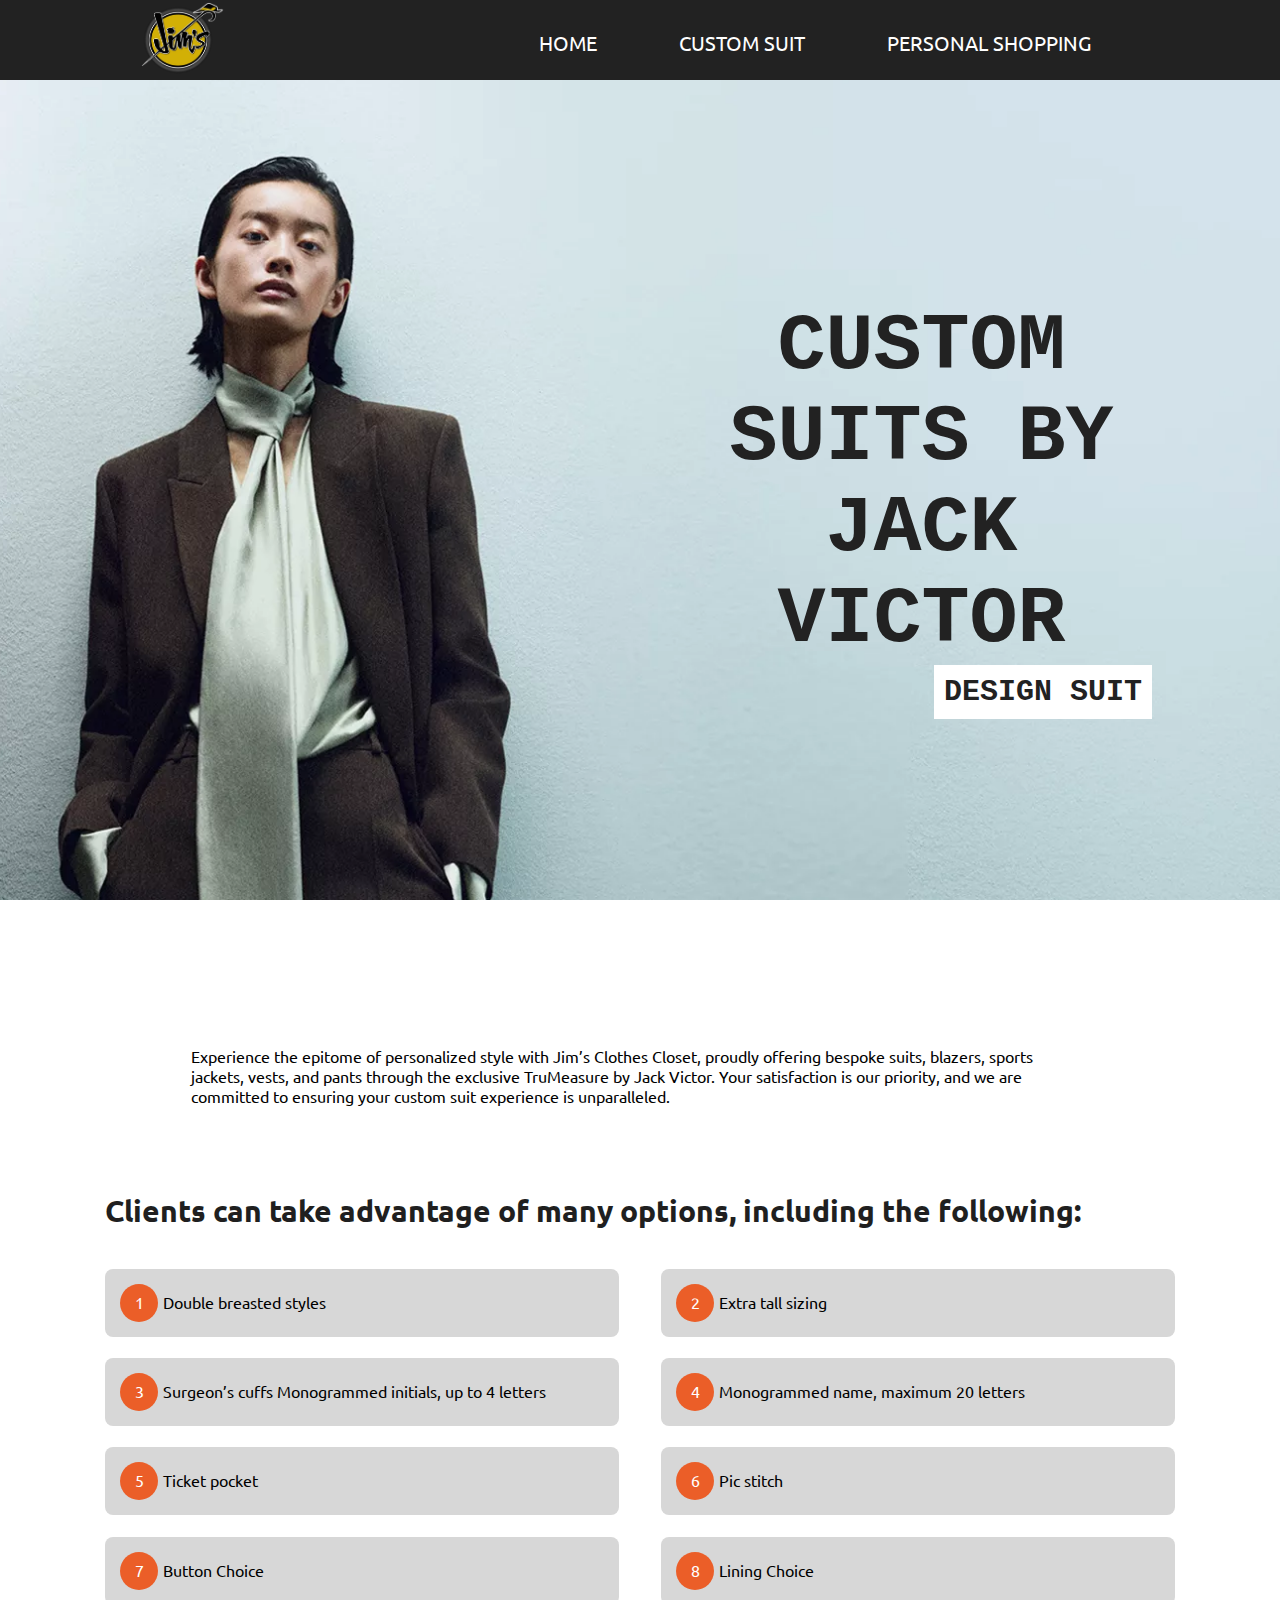
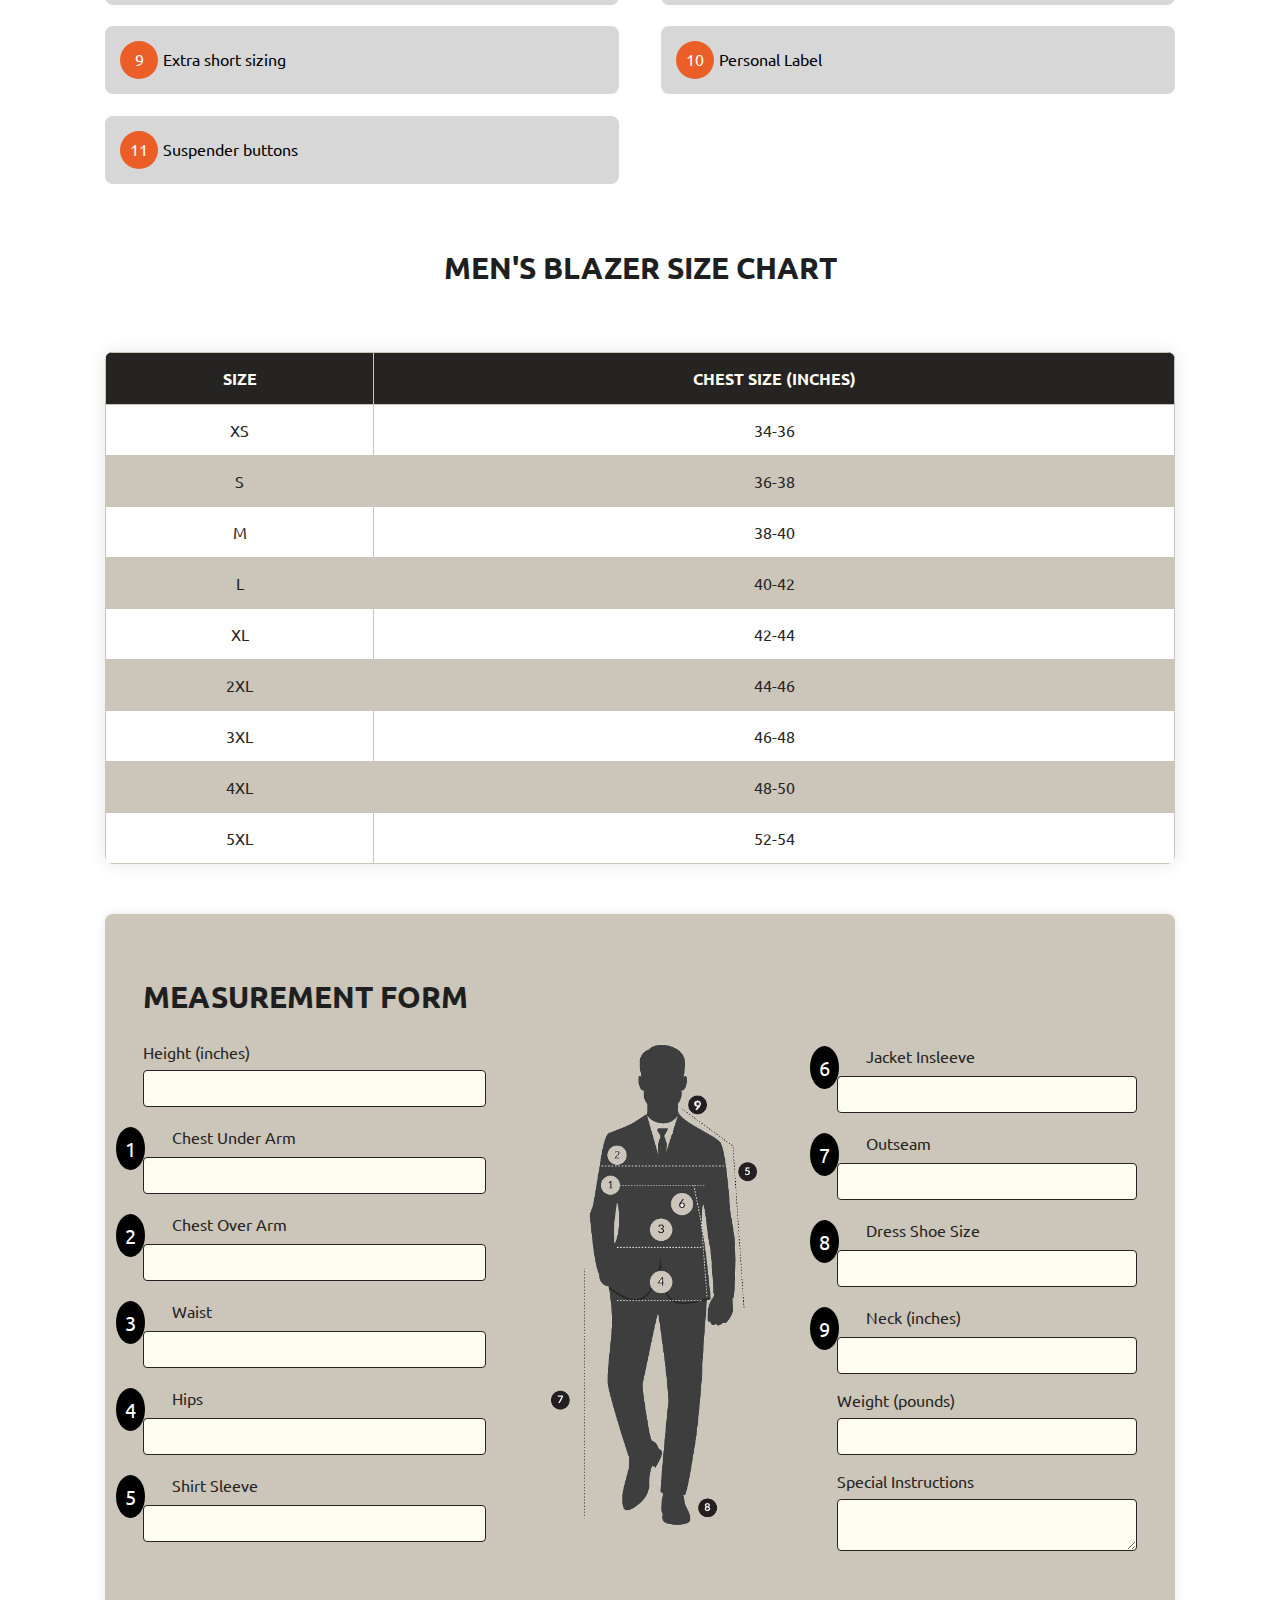
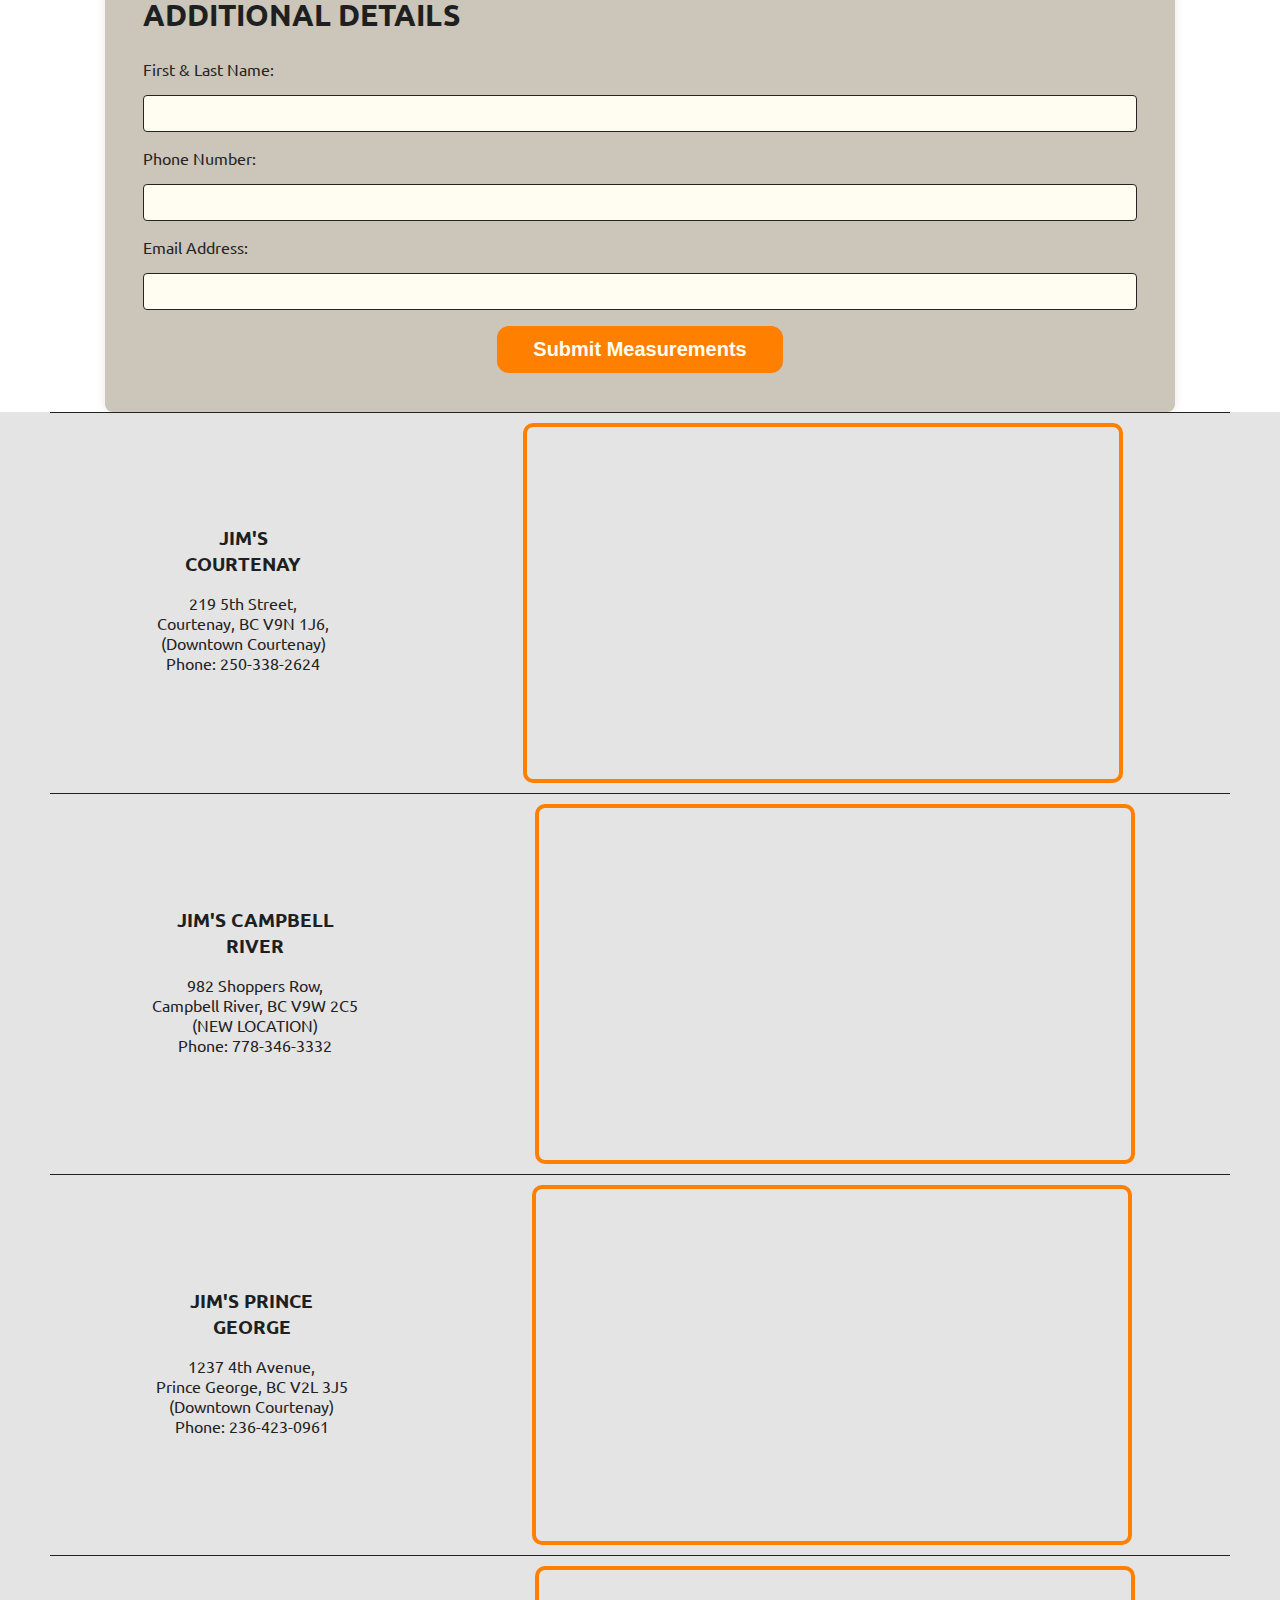
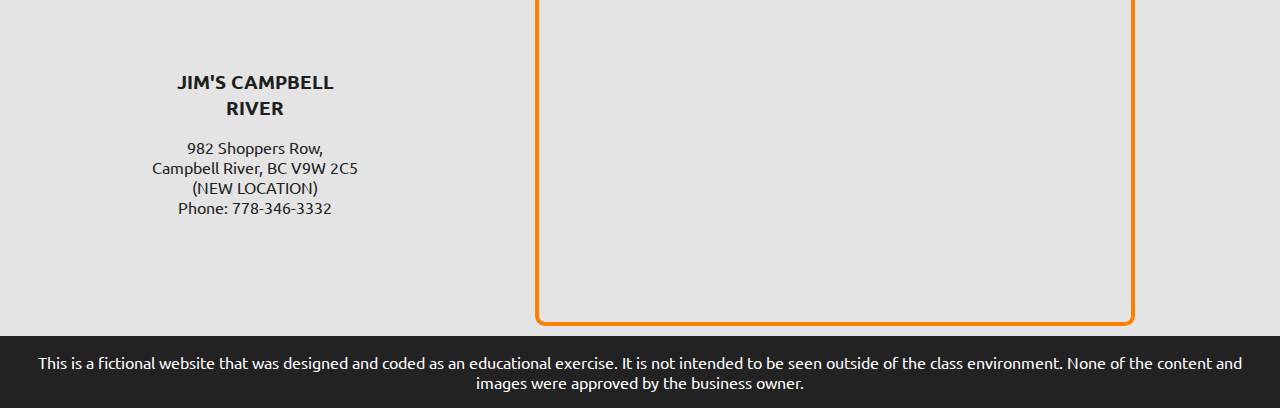
==== commit e3a0665d: "Added transitions to the website and fixed foter" ====
--- a/custom-suit.html
+++ b/custom-suit.html
@@ -263,10 +263,24 @@
             referrerpolicy="no-referrer-when-downgrade"
           ></iframe>
         </div>
-        <div class="footer-address__social-icons">
-          <i class="fa fa-facebook-official" aria-hidden="true"></i>
-          <i class="fa fa-instagram" aria-hidden="true"></i>
-          <i class="fa fa-envelope" aria-hidden="true"></i>
+        <div class="footer-address__wrapper">
+          <div class="footer-address">
+            <h3>jim's campbell river</h3>
+            <p>
+              982 Shoppers Row,<br />
+              Campbell River, BC V9W 2C5 <br />(NEW LOCATION) <br />Phone:
+              778-346-3332
+            </p>
+          </div>
+          <iframe
+            src="https://www.google.com/maps/embed?pb=!1m18!1m12!1m3!1d2563.244511693526!2d-125.24315089999999!3d50.025514!2m3!1f0!2f0!3f0!3m2!1i1024!2i768!4f13.1!3m3!1m2!1s0x5462af22b7594d0b%3A0xd6d54d42885101d!2s982%20Shoppers%20Row%2C%20Campbell%20River%2C%20BC%20V9W%202C5!5e0!3m2!1sen!2sca!4v1701338031270!5m2!1sen!2sca"
+            width="600"
+            height="450"
+            style="border: 0"
+            allowfullscreen=""
+            loading="lazy"
+            referrerpolicy="no-referrer-when-downgrade"
+          ></iframe>
         </div>
       </div>
 
--- a/style.css
+++ b/style.css
@@ -136,6 +136,14 @@
   text-transform: uppercase;
   color: #fff;
   font-size: 3rem;
+  transition: all 0.5s ease-out;
+  padding: 5px;
+}
+
+nav a:hover {
+  font-size: 2.3rem;
+  background-color: #ddd;
+  color: #201f1f;
 }
 
 /* Styling for login link */
@@ -274,6 +282,12 @@
   box-shadow: 0 4px 8px #eb5e28;
   width: 275px;
   margin-top: 2rem;
+  transition: all 0.5s ease-in-out;
+}
+
+.section-call_to_action__Button-wrapper a:hover {
+  background-color: #222;
+  box-shadow: 0 4px 8px #222;
 }
 
 .section-call_to_action__div-history {
@@ -338,6 +352,75 @@
 section.table-container h2 {
   text-transform: uppercase;
   margin: 5% auto;
+}
+
+.section-product__load-more {
+  display: inline-block;
+  color: #fff;
+  background-color: #222;
+  font-size: 2rem;
+  font-family: "Roboto Mono", monospace;
+  font-weight: bold;
+  padding: 10px;
+  text-transform: uppercase;
+  cursor: pointer;
+  text-decoration: none;
+  text-align: center;
+}
+
+.section-product {
+  text-align: center;
+}
+
+.section-shopping__video-container {
+  width: 100%;
+  height: 100%;
+  overflow: hidden;
+}
+
+video.section-shopping__shop-video {
+  position: absolute;
+  width: 100%;
+  height: 75vh;
+  object-fit: cover;
+  z-index: -1;
+}
+
+.section-shopping__shop-video__overlay {
+  position: absolute;
+  width: 100%;
+  height: 75vh;
+  background-color: rgb(96 95 95 / 50%);
+}
+
+.section-shopping__shop-video-text-overlay {
+  height: 60vh;
+  display: flex;
+  align-items: flex-end;
+  justify-content: center;
+  margin: 15% 10%;
+  text-align: center;
+}
+
+.section-shopping__shop-video-text-overlay h1 {
+  background: #000 none repeat scroll 0 0;
+  color: #fff;
+  font-weight: 600;
+  margin: 2rem 3rem 0;
+  mix-blend-mode: overlay;
+  padding: 5px 15px;
+  text-align: center;
+}
+
+.section-shopping__info p {
+  text-align: center;
+  padding: 10%;
+  font-weight: bolder;
+  border-bottom: 2px solid #ff8001;
+}
+
+#section-shopping__desktop-video {
+  display: none;
 }
 
 table {
@@ -378,9 +461,9 @@
   border: 1px solid #ccc5b9; /* Light brown border */
 }
 
-h1 {
-  text-align: center;
-  color: #252422; /* Pitch Black text */
+.table-container h1 {
+  text-align: center;
+  color: #252422;
 }
 .section-custom-suit__detail-services ul {
   list-style: none;
@@ -408,12 +491,74 @@
 }
 
 .section-custom-suit__detail-header h1 {
-  font-size: 4rem;
+  font-size: 5rem;
   text-transform: uppercase;
   color: #fff;
   border: 1px solid;
 }
 
+.form-container h2 {
+  text-transform: uppercase;
+}
+
+.section-features h3 {
+  text-transform: uppercase;
+}
+
+.section-features__video-container {
+  position: relative;
+  margin-top: 3%;
+}
+
+.section-features__shop-video {
+  position: absolute;
+  width: 100%;
+  height: 75vh;
+  object-fit: cover;
+  z-index: -1;
+}
+
+.section-features__shop-video-text-overlay {
+  display: flex;
+  height: 75vh;
+  align-items: flex-end;
+  text-align: center;
+  flex-direction: column;
+  justify-content: space-between;
+}
+
+.section-features__shop-video-text-overlay h3 {
+  background: #000 none repeat scroll 0 0;
+  color: #fff;
+  mix-blend-mode: overlay;
+  padding: 5px 15px;
+  text-align: center;
+  font-size: 3rem;
+}
+
+.section-shopping__button-wrapper {
+  display: flex;
+  flex-wrap: wrap;
+  justify-content: center;
+  margin-bottom: 40px;
+  gap: 50px;
+}
+
+.section-shopping__button-wrapper a {
+  color: #222;
+  background-color: #fff;
+  font-size: 2.6rem;
+  font-family: "Roboto Mono", monospace;
+  font-weight: bold;
+  text-transform: uppercase;
+  cursor: pointer;
+  text-decoration: none;
+  padding: 10px;
+  text-align: center;
+  margin-top: 10px;
+  mix-blend-mode: lighten;
+}
+
 .section-custom-suit__detail-header a {
   display: none;
 }
@@ -427,7 +572,7 @@
 }
 
 .form-container {
-  margin: 50px auto;
+  margin: auto;
   background-color: #ccc5b9;
   border-radius: 8px;
   box-shadow: 0 0 10px rgba(0, 0, 0, 0.1);
@@ -456,6 +601,10 @@
   margin: 8px 0px 16px 0px;
 }
 
+select {
+  text-transform: uppercase;
+}
+
 .form-container button {
   padding: 12px 36px;
   background-color: #ff8000;
@@ -473,10 +622,6 @@
   background-color: #eb5e28;
   font-size: 2.3rem;
   padding: 13px 36px;
-}
-
-section.section-shopping__info {
-  padding: 4%;
 }
 
 .section-shopping__info h1 {
@@ -501,6 +646,10 @@
   top: 13px;
 }
 
+.footer-address__social-icons a {
+  color: #222;
+}
+
 @media only screen and (min-width: 1200px) {
   /* Styling for navigation menu */
   nav {
@@ -521,24 +670,6 @@
     width: 1070px;
     margin: 5% auto;
     line-height: 3rem;
-  }
-
-  .section-product {
-    text-align: center;
-  }
-
-  .section-product__load-more {
-    display: inline-block;
-    color: #fff;
-    background-color: #222;
-    font-size: 2rem;
-    font-family: "Roboto Mono", monospace;
-    font-weight: bold;
-    padding: 10px;
-    text-transform: uppercase;
-    cursor: pointer;
-    text-decoration: none;
-    text-align: center;
   }
 
   /* Styling for navigation wrapper */
@@ -677,11 +808,17 @@
   }
 
   .section-product img {
-    max-height: 250px;
+    height: 250px;
   }
 
   .section-brand__img-wrapper img {
     width: 20%;
+    transform-style: preserve-3d;
+    transition: all 1s ease-in-out;
+  }
+
+  .section-brand__img-wrapper img:hover {
+    transform: rotateY(360deg);
   }
 
   .section-call_to_action__textarea p {
@@ -720,6 +857,29 @@
     margin: 0 auto;
   }
 
+  #section-shopping__mobile-video {
+    display: none;
+  }
+
+  #section-shopping__desktop-video {
+    display: block;
+  }
+
+  .section-shopping__shop-video-text-overlay {
+    margin: 0;
+  }
+
+  .section-shopping__info h1 {
+    text-transform: uppercase;
+    font-size: 8rem;
+    font-family: "Roboto Mono", monospace;
+  }
+  .section-shopping__info p {
+    width: 1070px;
+    margin: 8% auto;
+    padding: 3%;
+  }
+
   .footer-address__wrapper {
     display: flex;
     align-items: center;
@@ -732,14 +892,6 @@
 
   .form-container {
     width: 1070px;
-  }
-
-  .section-shopping__info {
-    width: 1070px;
-    margin: 0 auto;
-  }
-
-  .form-container {
     padding: 3%;
   }
 
@@ -755,4 +907,27 @@
   .section-custom-suit__detail-services h2 {
     margin: 0;
   }
-}
+
+  .section-features__shop-video-text-overlay {
+    align-items: center;
+    justify-content: space-between;
+  }
+
+  .section-shopping__button-wrapper {
+    width: 60%;
+  }
+
+  .section-features__shop-video-text-overlay h3 {
+    margin: 3% auto;
+    font-size: 5rem;
+  }
+
+  .section-features__shop-video-text-overlay a {
+    font-size: 4rem;
+  }
+
+  .section-features__shop-video-text-overlay a:hover {
+    background-color: #ff8001;
+    mix-blend-mode: normal;
+  }
+}
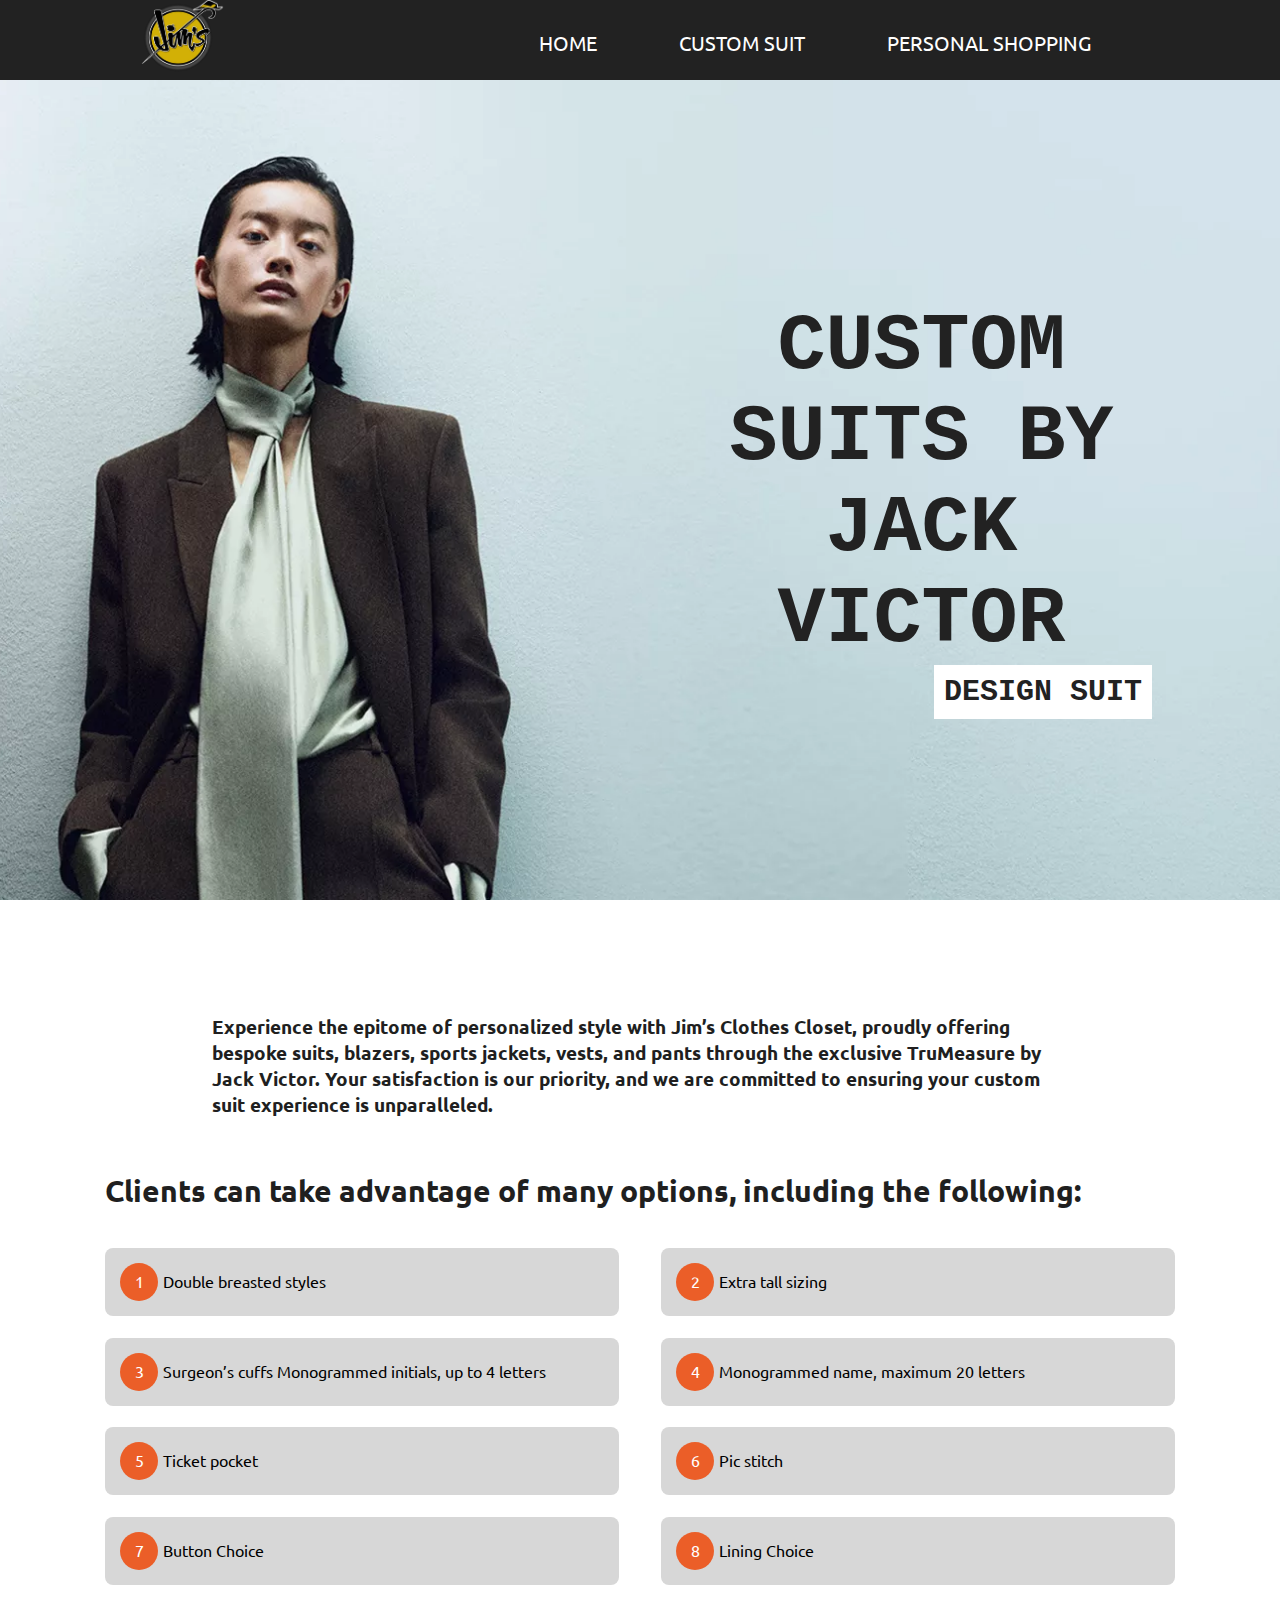
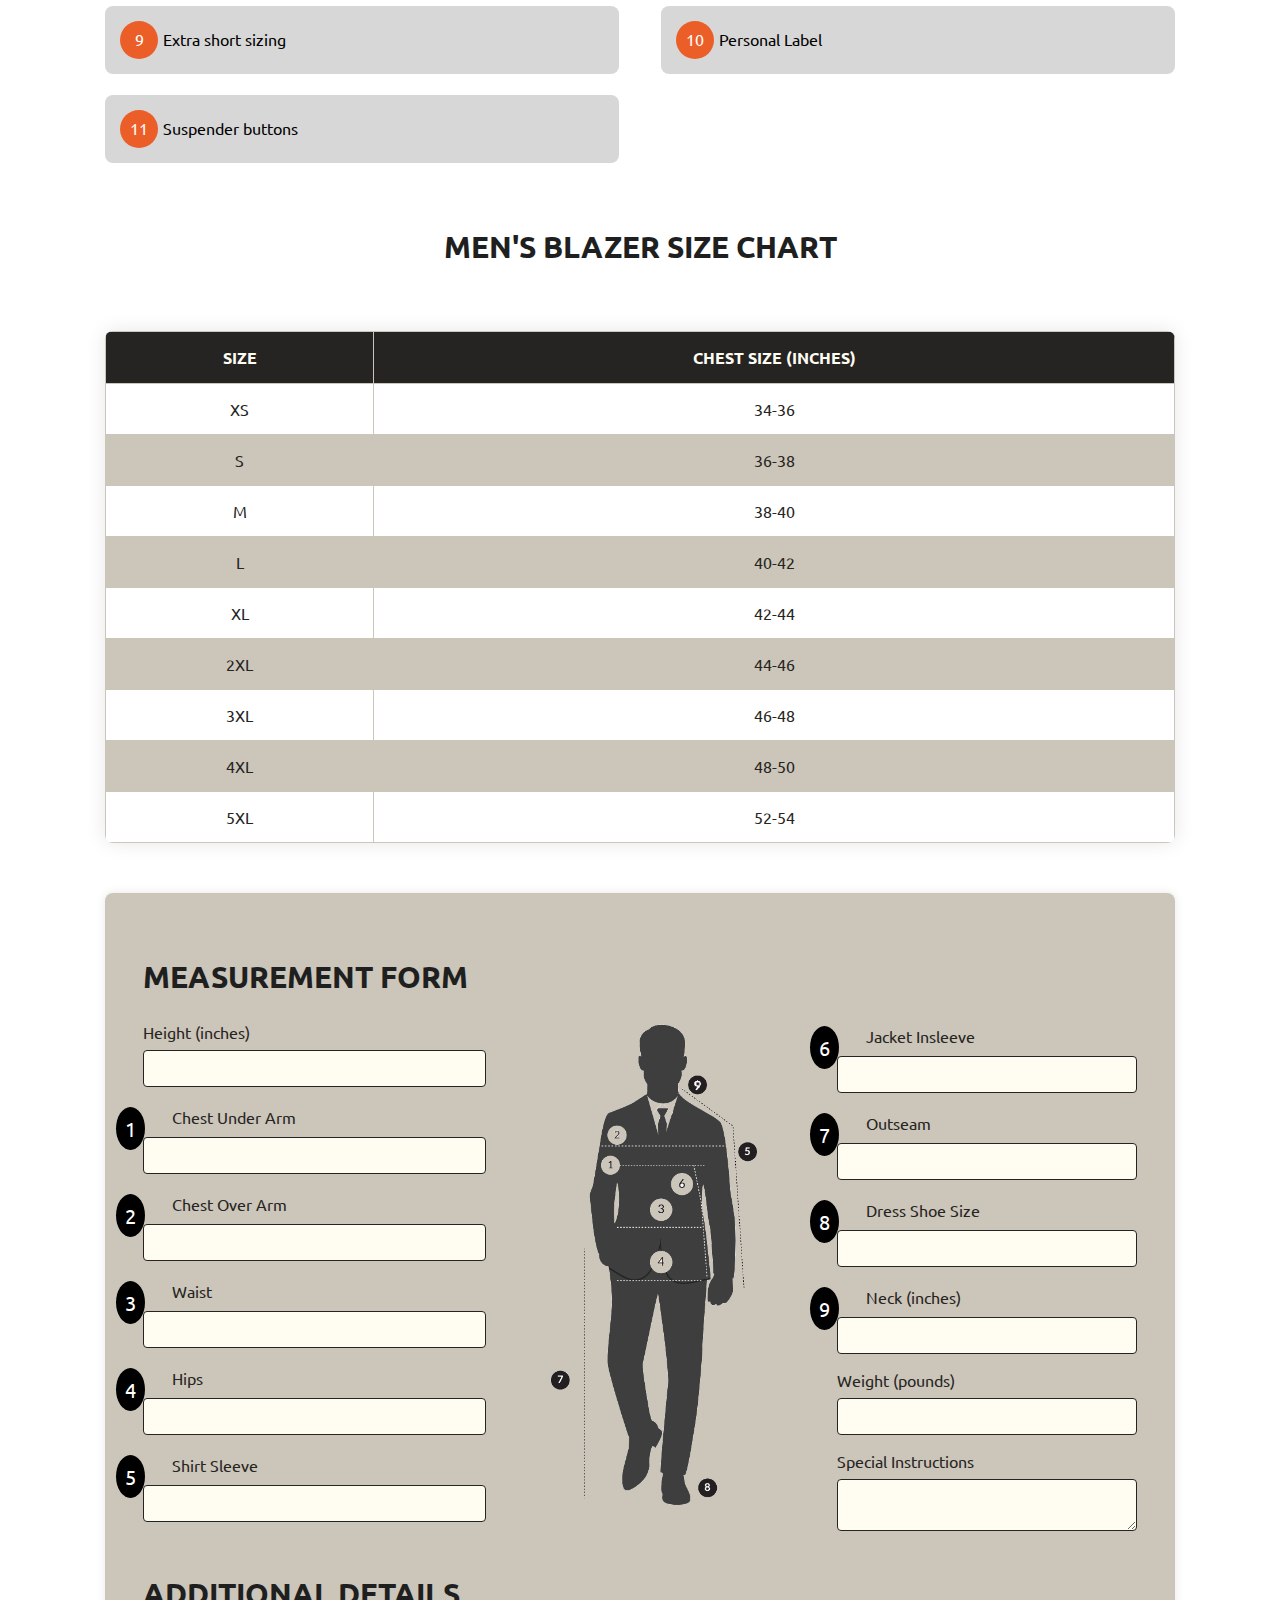
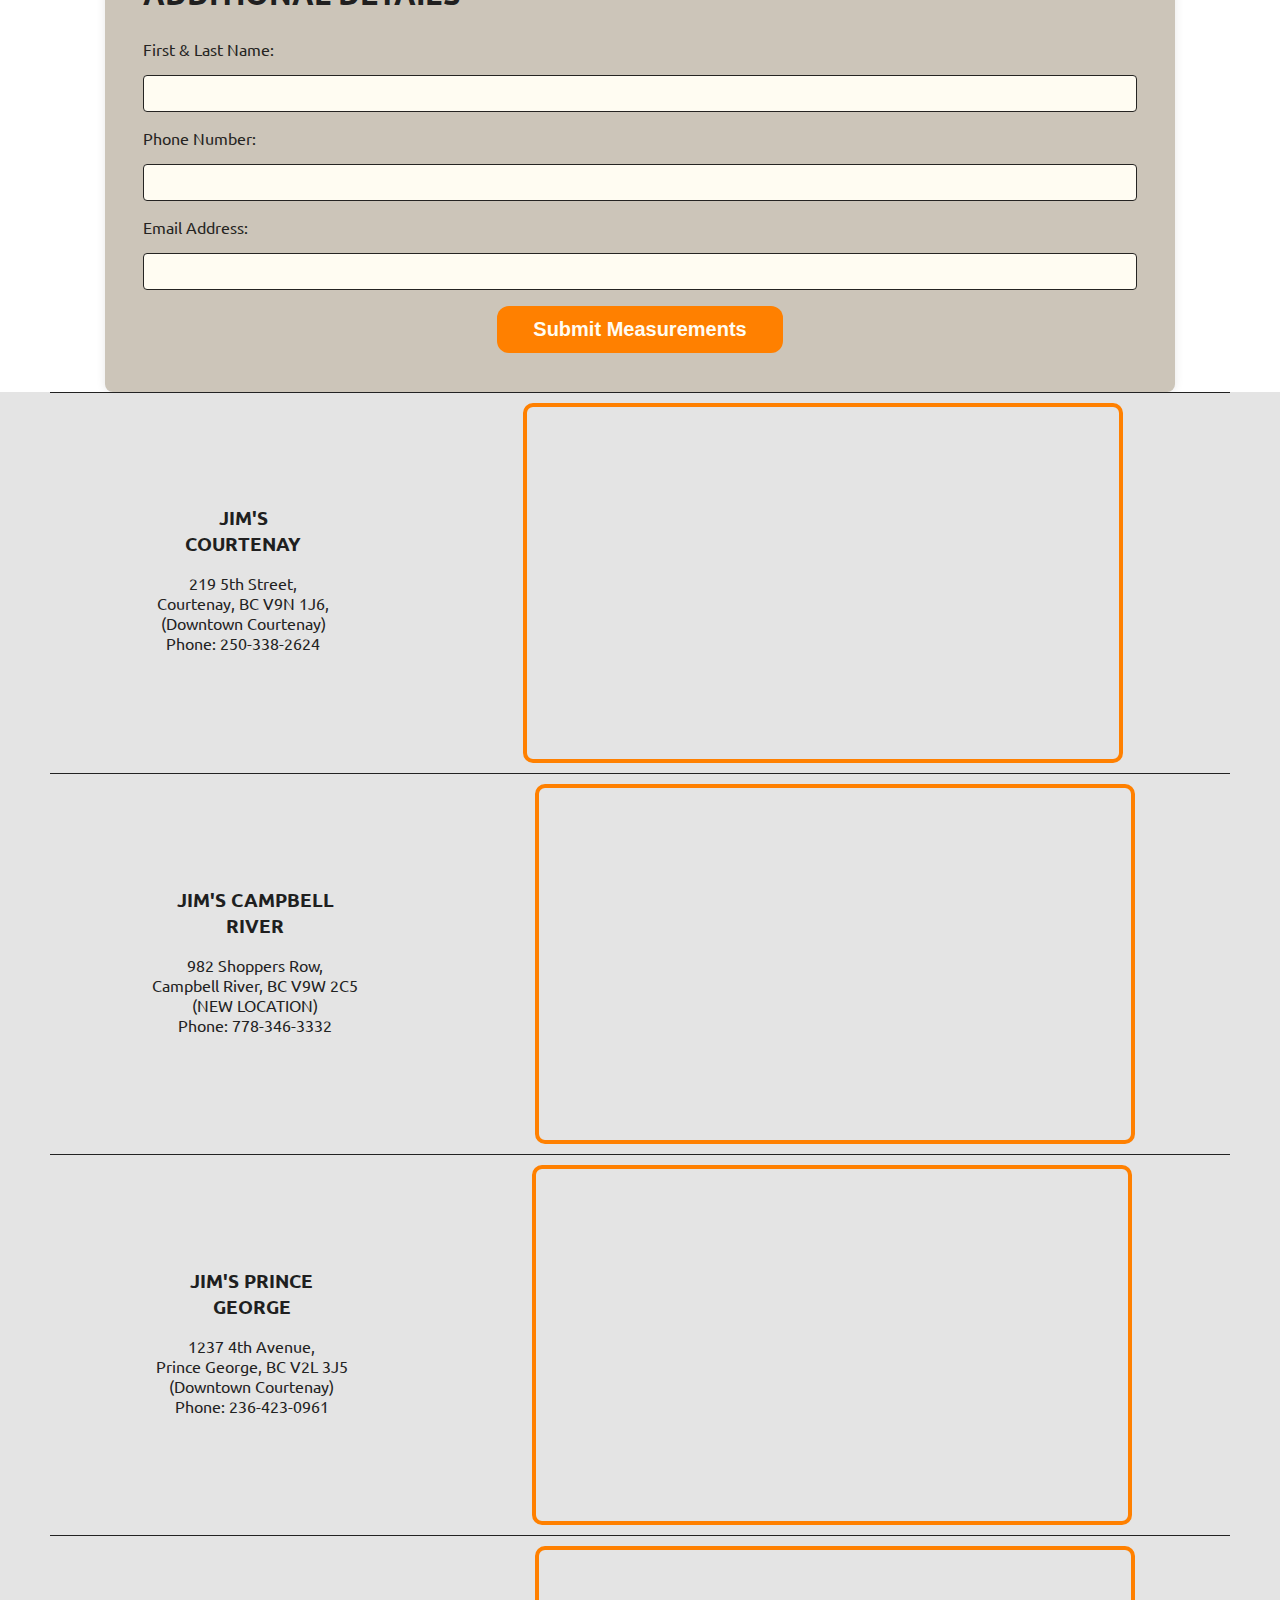
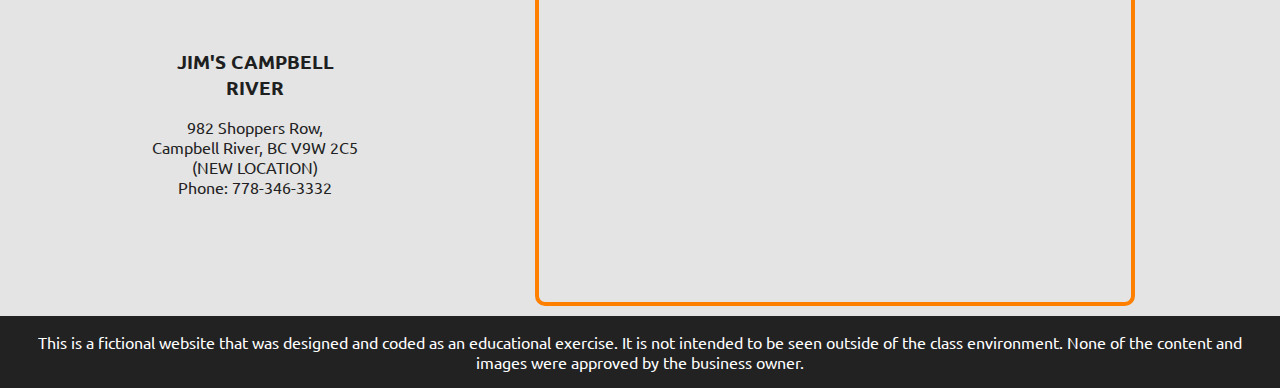
==== commit ac908e8f: "Fixed home link issue" ====
--- a/custom-suit.html
+++ b/custom-suit.html
@@ -39,7 +39,7 @@
   <body>
     <!-- Header Section -->
     <header>
-      <img src="images/logo.png" alt="Logo img" />
+      <a href="./index.html"><img src="images/logo.png" alt="Logo img" /></a>
       <!-- Navigation Menu -->
       <div class="nav-wrapper">
         <nav>
@@ -62,13 +62,13 @@
         </div>
 
         <div class="section-custom-suit__detail-services">
-          <p>
+          <h3>
             Experience the epitome of personalized style with Jim’s Clothes
             Closet, proudly offering bespoke suits, blazers, sports jackets,
             vests, and pants through the exclusive TruMeasure by Jack Victor.
             Your satisfaction is our priority, and we are committed to ensuring
             your custom suit experience is unparalleled.
-          </p>
+          </h3>
           <h2>
             Clients can take advantage of many options, including the following:
           </h2>
--- a/style.css
+++ b/style.css
@@ -1,11 +1,14 @@
+/* Resetting default font size to 62.5% for easier rem calculations */
 html {
   font-size: 62.5%;
 }
 
+/* Applying box-sizing to all elements for consistent sizing calculations */
 * {
   box-sizing: border-box;
 }
 
+/* Setting a base font family, size, and margin for the body */
 body {
   font-family: "Ubuntu", sans-serif;
   font-size: 1.6rem;
@@ -21,15 +24,17 @@
   color: #201f1f;
 }
 
+/* Specific styling for h3 elements */
 h3 {
   margin: 5% 10%;
 }
 
-/* Margin styling for specific elements */
+/* Adding a class for a margin-top of 10% */
 .margin-top-ten {
   margin: 10% 0;
 }
 
+/* Styling for h1 elements */
 h1 {
   font-size: 3rem;
 }
@@ -64,10 +69,12 @@
   z-index: 1;
 }
 
+/* Adjusting main content padding to accommodate the fixed header */
 main {
   padding-top: 50px;
 }
 
+/* Styling for hero section header */
 .section-hero__header {
   background-image: url("images/background-home.jpg");
   background-repeat: no-repeat;
@@ -81,6 +88,7 @@
   flex-direction: column;
 }
 
+/* Specific styling for h1 within hero section */
 .section-hero__header h1 {
   color: #222;
   font-size: 6rem;
@@ -91,6 +99,7 @@
   margin: 0;
 }
 
+/* Specific styling for p within hero section */
 .section-hero__header p {
   color: #222;
   background-color: #fff;
@@ -104,8 +113,10 @@
   text-align: center;
 }
 
+/* Styling for logo within header */
 header img {
   width: 15%;
+  cursor: pointer;
 }
 
 /* Styling for navigation menu */
@@ -114,10 +125,12 @@
   align-items: flex-start;
 }
 
+/* Styling for navigation menu */
 nav {
   text-align: right;
 }
 
+/* Styling for navigation menu ul */
 nav ul {
   list-style-type: none;
   margin: 0;
@@ -125,11 +138,13 @@
   display: none;
 }
 
+/* Styling for navigation menu li */
 nav li {
   padding-top: 6px;
   margin: 14px 16px;
 }
 
+/* Styling for navigation menu links */
 nav a {
   font-size: 1.3rem;
   text-decoration: none;
@@ -140,6 +155,7 @@
   padding: 5px;
 }
 
+/* Styling for navigation menu links on hover */
 nav a:hover {
   font-size: 2.3rem;
   background-color: #ddd;
@@ -177,6 +193,7 @@
   border-radius: 6px;
 }
 
+/* Styling for product section articles */
 .section-product article {
   display: flex;
   flex-direction: column;
@@ -189,10 +206,12 @@
   cursor: pointer;
 }
 
+/* Styling for product section articles on hover */
 .section-product article:hover {
   box-shadow: 0 4px 8px rgba(0, 0, 0, 0.1);
 }
 
+/* Styling for product section images */
 .section-product img {
   max-width: 100%;
   height: auto;
@@ -201,38 +220,45 @@
   max-height: 200px;
 }
 
+/* Styling for product section h2 */
 .section-product h2 {
   margin: 0;
   font-size: 1.5rem;
   color: #333;
 }
 
+/* Styling for product section p */
 .section-product p {
   margin: 10px 0;
   color: #666;
 }
 
+/* Styling for product section paragraph with price */
 .para-section-product__para-price {
   font-weight: bold;
   color: #e44d26;
 }
 
+/* Styling for brand section */
 .section-brand {
   text-align: center;
   text-transform: uppercase;
   font-size: 3rem;
 }
 
+/* Styling for brand section image wrapper */
 .section-brand__img-wrapper {
   display: flex;
   flex-wrap: wrap;
   justify-content: center;
 }
 
+/* Styling for brand section images */
 .section-brand__img-wrapper img {
   width: 49%;
 }
 
+/* Styling for the call to action section */
 .section-call_to_action {
   text-align: center;
   padding: 10px;
@@ -245,32 +271,38 @@
   justify-content: space-around;
 }
 
+/* Styling for the text area within the call to action section */
 .section-call_to_action__textarea h2 {
   color: #fff;
   text-transform: uppercase;
 }
 
+/* Styling for paragraphs within the text area of the call to action section */
 .section-call_to_action__textarea p {
   background-color: #fff;
   padding: 10px;
 }
 
+/* Styling for the text area in the call to action section */
 .section-call_to_action__textarea {
   max-width: 1070px;
   margin: 0 auto;
 }
 
+/* Styling for h2 elements */
 .h2 {
   text-transform: uppercase;
   font-size: 3rem;
 }
 
+/* Styling for the button wrapper in the call to action section */
 .section-call_to_action__Button-wrapper {
   display: flex;
   flex-direction: column;
   align-items: center;
 }
 
+/* Styling for links within the button wrapper */
 .section-call_to_action__Button-wrapper a {
   display: block;
   padding: 16px 20px;
@@ -285,25 +317,30 @@
   transition: all 0.5s ease-in-out;
 }
 
+/* Styling for links within the button wrapper on hover */
 .section-call_to_action__Button-wrapper a:hover {
   background-color: #222;
   box-shadow: 0 4px 8px #222;
 }
 
+/* Styling for the div containing history information */
 .section-call_to_action__div-history {
   text-align: center;
 }
 
+/* Styling for images within the history div */
 .section-call_to_action__div-history img {
   width: 100%;
 }
 
+/* Styling for the footer address wrapper */
 .footer-address__wrapper {
   text-align: center;
   border-top: 1px solid;
   padding: 10px;
 }
 
+/* Styling for the outer footer address */
 .footer-address-outer {
   background-color: #e4e4e4;
   color: #222;
@@ -311,15 +348,18 @@
   text-align: center;
 }
 
+/* Styling for h3 elements within the footer address wrapper */
 .footer-address__wrapper h3 {
   text-transform: uppercase;
 }
 
+/* Styling for social icons within the footer address */
 .footer-address__social-icons i {
   font-size: 3rem;
   padding: 16px;
 }
 
+/* Styling for the copyright section within the footer */
 .footer-address__copyright {
   background-color: #222222;
   color: #fff;
@@ -328,10 +368,12 @@
   text-align: center;
 }
 
+/* Hiding iframes in the document */
 iframe {
   display: none;
 }
 
+/* Styling for the detail header of the custom suit section */
 .section-custom-suit__detail-header {
   background-image: url("images/background-custom-suit.webp");
   text-align: center;
@@ -345,15 +387,18 @@
   background-repeat: no-repeat;
 }
 
+/* Styling for the table container section */
 section.table-container {
   text-align: center;
 }
 
+/* Styling for h2 elements within the table container section */
 section.table-container h2 {
   text-transform: uppercase;
   margin: 5% auto;
 }
 
+/* Styling for the "load more" button in the product section */
 .section-product__load-more {
   display: inline-block;
   color: #fff;
@@ -368,16 +413,19 @@
   text-align: center;
 }
 
+/* Styling for the product section */
 .section-product {
   text-align: center;
 }
 
+/* Styling for the video container in the shopping section */
 .section-shopping__video-container {
   width: 100%;
   height: 100%;
   overflow: hidden;
 }
 
+/* Styling for the shop video in the shopping section */
 video.section-shopping__shop-video {
   position: absolute;
   width: 100%;
@@ -386,6 +434,7 @@
   z-index: -1;
 }
 
+/* Styling for the overlay in the shopping section */
 .section-shopping__shop-video__overlay {
   position: absolute;
   width: 100%;
@@ -393,6 +442,7 @@
   background-color: rgb(96 95 95 / 50%);
 }
 
+/* Styling for the text overlay in the shopping section */
 .section-shopping__shop-video-text-overlay {
   height: 60vh;
   display: flex;
@@ -402,6 +452,7 @@
   text-align: center;
 }
 
+/* Styling for h1 elements in the text overlay of the shopping section */
 .section-shopping__shop-video-text-overlay h1 {
   background: #000 none repeat scroll 0 0;
   color: #fff;
@@ -412,17 +463,20 @@
   text-align: center;
 }
 
-.section-shopping__info p {
+/* Styling for information paragraphs in the shopping section */
+.section-shopping__info h3 {
   text-align: center;
   padding: 10%;
   font-weight: bolder;
   border-bottom: 2px solid #ff8001;
 }
 
+/* Styling for the desktop video section in the shopping section */
 #section-shopping__desktop-video {
   display: none;
 }
 
+/* Styling for tables */
 table {
   width: 80%;
   margin: 50px auto;
@@ -433,43 +487,53 @@
   background-color: #fff; /* Light yellow background */
 }
 
+/* Styling for th and td elements in tables */
 th,
 td {
   padding: 15px;
   text-align: center;
 }
 
+/* Styling for th elements in tables */
 th {
   background-color: #252422; /* Pitch Black */
   color: #fffcf2; /* Light yellow text */
 }
 
+/* Styling for even rows in tables */
 tr:nth-child(even) {
   background-color: #ccc5b9; /* Light brown */
 }
 
+/* Styling for odd rows in tables */
 tr:nth-child(odd) {
   background-color: #fff; /* Light yellow background for odd rows */
 }
 
+/* Styling for td elements in tables */
 td {
   color: #252422; /* Pitch Black text */
 }
 
+/* Styling for th and td borders in tables */
 th,
 td {
   border: 1px solid #ccc5b9; /* Light brown border */
 }
 
+/* Styling for h1 elements within table containers */
 .table-container h1 {
   text-align: center;
   color: #252422;
 }
+
+/* Styling for the detail services section of the custom suit */
 .section-custom-suit__detail-services ul {
   list-style: none;
   padding: 0;
 }
 
+/* Styling for li elements in the detail services section of the custom suit */
 .section-custom-suit__detail-services li {
   position: relative;
   margin-bottom: 10px;
@@ -478,6 +542,7 @@
   background-color: #d7d7d7;
 }
 
+/* Styling for span elements within li elements of the detail services section */
 .section-custom-suit__detail-services li span {
   border-radius: 50%;
   background-color: #eb5e28;
@@ -490,6 +555,7 @@
   margin: 5px;
 }
 
+/* Styling for h1 elements in the detail header of the custom suit */
 .section-custom-suit__detail-header h1 {
   font-size: 5rem;
   text-transform: uppercase;
@@ -497,19 +563,23 @@
   border: 1px solid;
 }
 
+/* Styling for h2 elements within the form container */
 .form-container h2 {
   text-transform: uppercase;
 }
 
+/* Styling for h3 elements within the features section */
 .section-features h3 {
   text-transform: uppercase;
 }
 
+/* Styling for the video container in the features section */
 .section-features__video-container {
   position: relative;
   margin-top: 3%;
 }
 
+/* Styling for the shop video in the features section */
 .section-features__shop-video {
   position: absolute;
   width: 100%;
@@ -518,6 +588,7 @@
   z-index: -1;
 }
 
+/* Styling for the text overlay in the features section */
 .section-features__shop-video-text-overlay {
   display: flex;
   height: 75vh;
@@ -527,6 +598,7 @@
   justify-content: space-between;
 }
 
+/* Styling for h3 elements in the text overlay of the features section */
 .section-features__shop-video-text-overlay h3 {
   background: #000 none repeat scroll 0 0;
   color: #fff;
@@ -536,6 +608,7 @@
   font-size: 3rem;
 }
 
+/* Styling for the button wrapper in the shopping section */
 .section-shopping__button-wrapper {
   display: flex;
   flex-wrap: wrap;
@@ -544,6 +617,7 @@
   gap: 50px;
 }
 
+/* Styling for links within the button wrapper in the shopping section */
 .section-shopping__button-wrapper a {
   color: #222;
   background-color: #fff;
@@ -559,18 +633,22 @@
   mix-blend-mode: lighten;
 }
 
+/* Styling for links within the detail header of the custom suit (hidden) */
 .section-custom-suit__detail-header a {
   display: none;
 }
 
+/* Styling for paragraphs within the detail services section of the custom suit */
 .section-custom-suit__detail-services p {
   margin: 8%;
 }
 
+/* Styling for h2 elements within the detail services section of the custom suit */
 .section-custom-suit__detail-services h2 {
   margin: 0 8%;
 }
 
+/* Styling for the form container */
 .form-container {
   margin: auto;
   background-color: #ccc5b9;
@@ -579,16 +657,19 @@
   padding: 10%;
 }
 
+/* Styling for the form container */
 .form-container form {
   display: flex;
   flex-direction: column;
 }
 
+/* Styling for labels within the form container */
 .form-container label {
   margin-bottom: 8px;
   color: #252422;
 }
 
+/* Styling for input, select, and textarea within the form container */
 .form-container input,
 select,
 textarea {
@@ -601,10 +682,12 @@
   margin: 8px 0px 16px 0px;
 }
 
+/* Styling for the select element within the form container */
 select {
   text-transform: uppercase;
 }
 
+/* Styling for the button within the form container */
 .form-container button {
   padding: 12px 36px;
   background-color: #ff8000;
@@ -618,17 +701,20 @@
   border: none;
 }
 
+/* Styling for the button on hover within the form container */
 .form-container button:hover {
   background-color: #eb5e28;
   font-size: 2.3rem;
   padding: 13px 36px;
 }
 
+/* Styling for h1 elements in the shopping info section */
 .section-shopping__info h1 {
   font-size: 4rem;
   text-transform: uppercase;
 }
 
+/* Styling for images and spans within the form container measurements section */
 .form-container__measurements img {
   width: 100%;
   height: 500px;
@@ -646,10 +732,12 @@
   top: 13px;
 }
 
+/* Styling for social icons within the footer address */
 .footer-address__social-icons a {
   color: #222;
 }
 
+/* Media query for screens with a minimum width of 1200px */
 @media only screen and (min-width: 1200px) {
   /* Styling for navigation menu */
   nav {
@@ -662,10 +750,12 @@
     display: none;
   }
 
+  /* Styling for h1 elements */
   h1 {
     font-weight: 400;
   }
 
+  /* Styling for h3 elements in the hero section */
   .section-hero h3 {
     width: 1070px;
     margin: 5% auto;
@@ -682,6 +772,7 @@
     align-items: center;
   }
 
+  /* Styling for the hero header section */
   .section-hero__header {
     background-image: url("images/background-home.jpg");
     background-attachment: fixed;
@@ -692,11 +783,13 @@
     padding-left: 10%;
   }
 
+  /* Styling for h1 elements in the hero header */
   .section-hero__header h1 {
     max-width: 35%;
     font-size: 8rem;
   }
 
+  /* Styling for p elements in the hero header */
   .section-hero__header p {
     max-width: 25%;
   }
@@ -718,10 +811,12 @@
     text-transform: uppercase;
   }
 
+  /* Styling for header images */
   header img {
     width: 100px;
   }
 
+  /* Styling for the header */
   header {
     background-color: #222;
     color: #fff;
@@ -733,10 +828,12 @@
     height: 80px;
   }
 
+  /* Styling for the main content area */
   main {
     padding-top: 60px;
   }
 
+  /* Styling for h1 elements in the custom suit detail header */
   .section-custom-suit__detail-header h1 {
     margin: 0;
     font-size: 8rem;
@@ -747,6 +844,7 @@
     color: #222;
   }
 
+  /* Styling for the history div in the call to action section */
   .section-call_to_action__div-history {
     display: flex;
     align-items: center;
@@ -754,15 +852,12 @@
     margin: 0 auto;
   }
 
-  .section-call_to_action__div-history {
-    display: flex;
-    align-items: center;
-  }
-
+  /* Styling for images within the history div */
   .section-call_to_action__div-history img {
     width: 450px;
   }
 
+  /* Styling for links within the custom suit detail header */
   .section-custom-suit__detail-header a {
     display: inline-block;
     color: #222;
@@ -777,6 +872,7 @@
     text-decoration: none;
   }
 
+  /* Styling for the custom suit detail header */
   .section-custom-suit__detail-header {
     padding: 0;
     margin: 0 auto;
@@ -789,7 +885,7 @@
     flex-direction: column;
     padding-right: 10%;
   }
-
+  /* Styling for the product wrapper section */
   .section-product__wrapper {
     display: flex;
     flex-wrap: wrap;
@@ -798,29 +894,35 @@
     margin: 0 auto;
   }
 
+  /* Styling for the brand section */
   .section-brand {
     width: 1070px;
     margin: 5% auto;
   }
 
+  /* Styling for article elements */
   article {
     flex-basis: 20%; /* 25% width with 20px spacing */
   }
 
+  /* Styling for product section images */
   .section-product img {
     height: 250px;
   }
 
+  /* Styling for brand section images */
   .section-brand__img-wrapper img {
     width: 20%;
     transform-style: preserve-3d;
     transition: all 1s ease-in-out;
   }
 
+  /* Styling for brand section images on hover */
   .section-brand__img-wrapper img:hover {
     transform: rotateY(360deg);
   }
 
+  /* Styling for call to action textarea paragraph */
   .section-call_to_action__textarea p {
     background-color: #fff;
     padding: 16px;
@@ -828,6 +930,7 @@
     margin-top: 10%;
   }
 
+  /* Styling for iframes */
   iframe {
     border: 4px solid #ff8000 !important;
     border-radius: 10px;
@@ -835,6 +938,7 @@
     height: 40vh;
   }
 
+  /* Styling for custom suit detail services unordered list */
   .section-custom-suit__detail-services ul {
     list-style: none;
     padding: 0;
@@ -843,6 +947,7 @@
     justify-content: space-between;
   }
 
+  /* Styling for custom suit detail services list items */
   .section-custom-suit__detail-services li {
     width: 48%;
     box-sizing: border-box;
@@ -852,80 +957,98 @@
     margin-top: 2%;
   }
 
+  /* Styling for custom suit detail services section */
   .section-custom-suit__detail-services {
     width: 1070px;
     margin: 0 auto;
   }
 
+  /* Styling for mobile shopping video section */
   #section-shopping__mobile-video {
     display: none;
   }
 
+  /* Styling for desktop shopping video section */
   #section-shopping__desktop-video {
     display: block;
   }
 
+  /* Styling for shop video text overlay section */
   .section-shopping__shop-video-text-overlay {
     margin: 0;
   }
 
+  /* Styling for shopping info h1 element */
   .section-shopping__info h1 {
     text-transform: uppercase;
     font-size: 8rem;
     font-family: "Roboto Mono", monospace;
   }
-  .section-shopping__info p {
+
+  /* Styling for shopping info paragraph */
+  .section-shopping__info h3 {
     width: 1070px;
     margin: 8% auto;
     padding: 3%;
   }
 
+  /* Styling for footer address wrapper section */
   .footer-address__wrapper {
     display: flex;
     align-items: center;
     justify-content: space-around;
   }
 
+  /* Styling for footer address social icons */
   .footer-address__social-icons {
     margin-top: 5%;
   }
 
+  /* Styling for form container section */
   .form-container {
     width: 1070px;
     padding: 3%;
   }
 
+  /* Styling for form container measurements section */
   .form-container__measurements {
     display: flex;
     gap: 50px;
   }
 
+  /* Styling for table */
   table {
     width: 1070px;
   }
 
+  /* Styling for custom suit detail services h2 element */
   .section-custom-suit__detail-services h2 {
     margin: 0;
   }
 
+  /* Styling for features shop video text overlay section */
   .section-features__shop-video-text-overlay {
     align-items: center;
     justify-content: space-between;
   }
 
+  /* Styling for shopping button wrapper section */
   .section-shopping__button-wrapper {
     width: 60%;
   }
 
+  /* Styling for features shop video text overlay h3 element */
   .section-features__shop-video-text-overlay h3 {
     margin: 3% auto;
     font-size: 5rem;
   }
 
+  /* Styling for features shop video text overlay links */
   .section-features__shop-video-text-overlay a {
     font-size: 4rem;
   }
 
+  /* Styling for features shop video text overlay links on hover */
   .section-features__shop-video-text-overlay a:hover {
     background-color: #ff8001;
     mix-blend-mode: normal;
